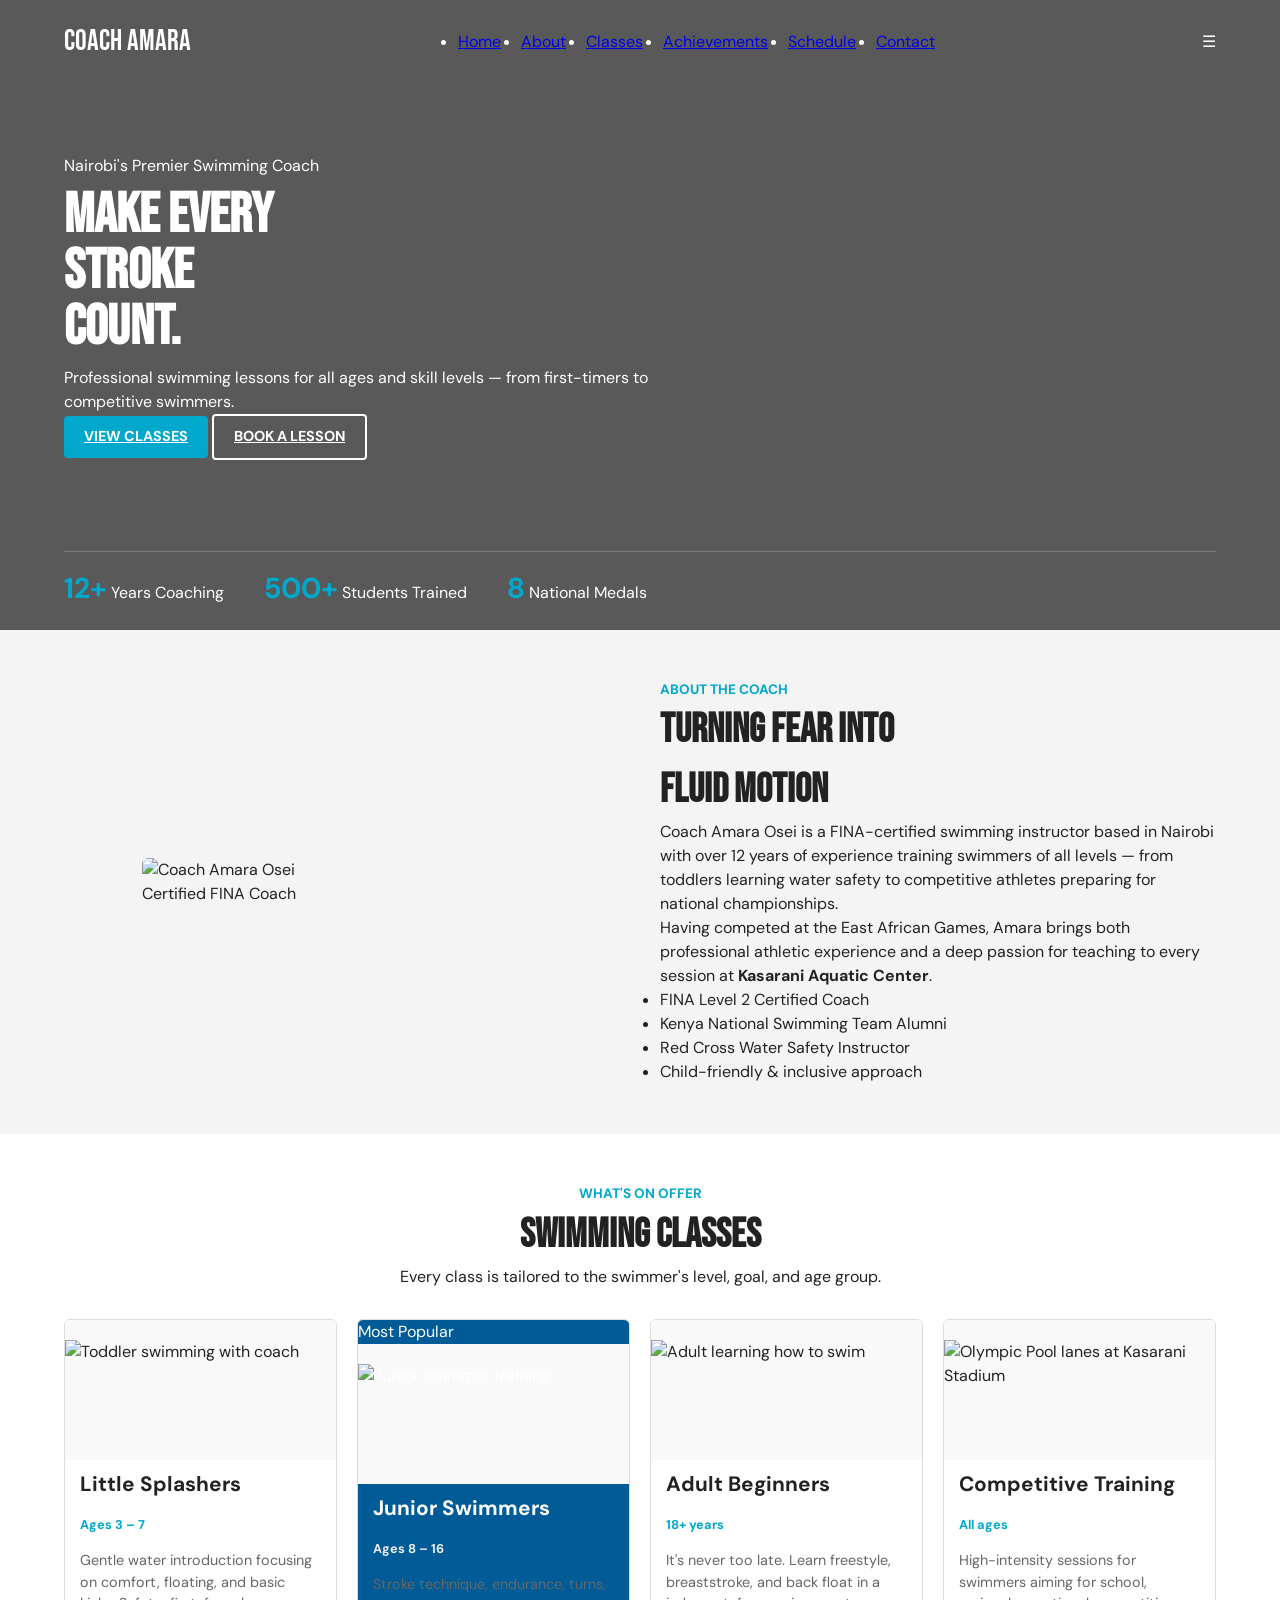
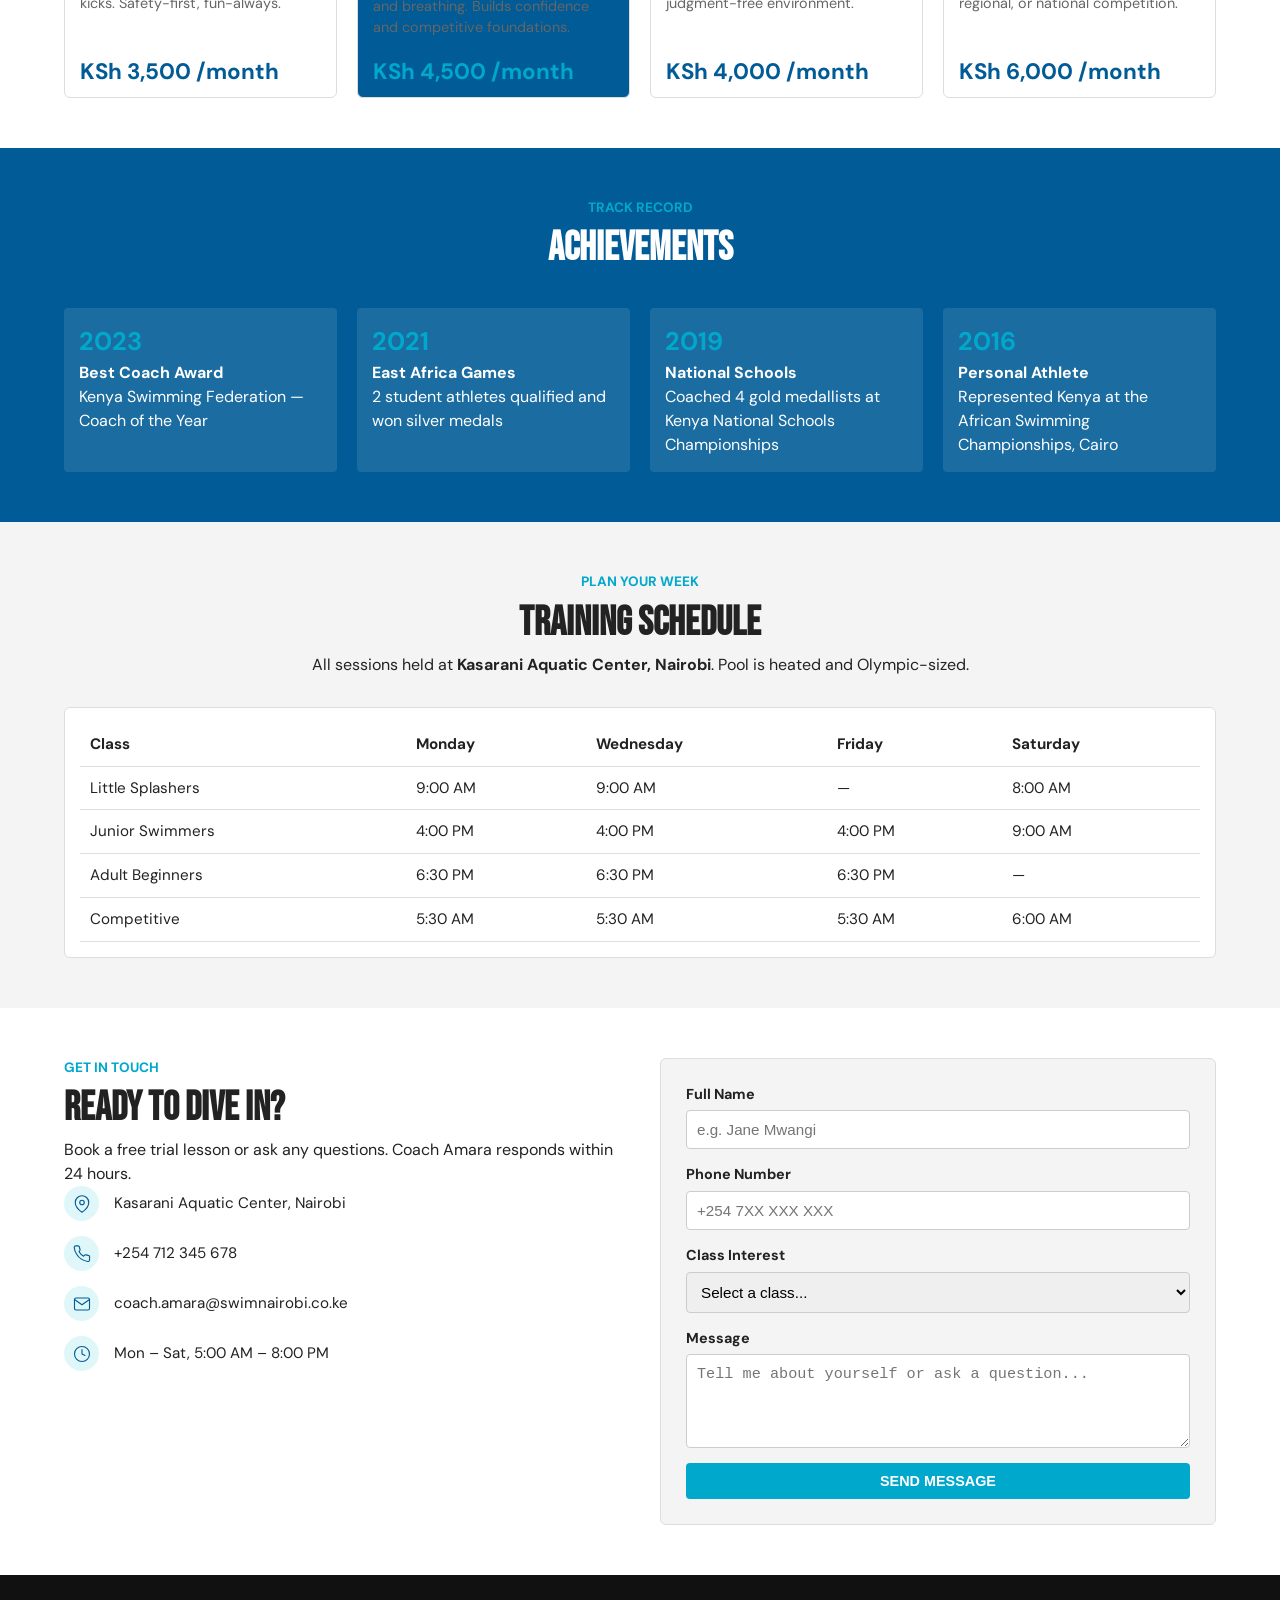
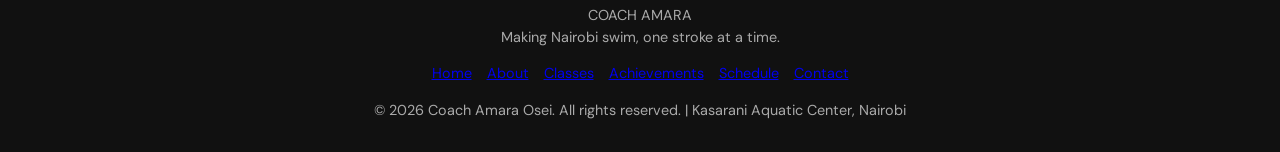
==== wad-midterm-murhula-caleb-main/submission/index.html @ 601bdc55 "Carry over Midterm baseline" ====
<!DOCTYPE html>
<html lang="en">
<head>
  <meta charset="UTF-8" />
  <meta name="viewport" content="width=device-width, initial-scale=1.0" />
  <title>Coach Amara Osei | Swimming Coach Nairobi</title>
  <link href="https://fonts.googleapis.com/css2?family=Bebas+Neue&family=DM+Sans:ital,opsz,wght@0,9..40,300;0,9..40,400;0,9..40,500;1,9..40,300&display=swap" rel="stylesheet" />
  <link rel="stylesheet" href="css/styles.css" />
</head>
<body>

  <!-- HEADER / HERO -->
  <header id="home" style="background: linear-gradient(rgba(0, 0, 0, 0.65), rgba(0, 0, 0, 0.65)), url('https://i.ibb.co/vxggH8Gn/ee36a2f4-c0b1-44d3-bd08-d87c882bb34c.jpg') no-repeat center center/cover;">
    <nav>
      <div class="logo">COACH AMARA</div>
      <ul class="nav-links">
        <li><a href="#home">Home</a></li>
        <li><a href="#about">About</a></li>
        <li><a href="#classes">Classes</a></li>
        <li><a href="#achievements">Achievements</a></li>
        <li><a href="#schedule">Schedule</a></li>
        <li><a href="#contact">Contact</a></li>
      </ul>
      <div class="hamburger">&#9776;</div>
    </nav>

    <div class="hero-content">
      <div class="hero-tag">Nairobi's Premier Swimming Coach</div>
      <h1>MAKE EVERY<br><span class="accent">STROKE</span><br>COUNT.</h1>
      <p class="hero-sub">Professional swimming lessons for all ages and skill levels — from first-timers to competitive swimmers.</p>
      <div class="hero-cta">
        <a href="#classes" class="btn-primary">View Classes</a>
        <a href="#contact" class="btn-secondary">Book a Lesson</a>
      </div>
    </div>

    <div class="hero-pool-lines">
      <div class="lane"></div>
      <div class="lane"></div>
      <div class="lane"></div>
      <div class="lane"></div>
      <div class="lane"></div>
    </div>

    <div class="hero-stats">
      <div class="stat">
        <span class="stat-number">12+</span>
        <span class="stat-label">Years Coaching</span>
      </div>
      <div class="stat">
        <span class="stat-number">500+</span>
        <span class="stat-label">Students Trained</span>
      </div>
      <div class="stat">
        <span class="stat-number">8</span>
        <span class="stat-label">National Medals</span>
      </div>
    </div>
  </header>

  <main>

    <!-- ABOUT -->
    <section id="about">
      <div class="about-grid">
        <div class="about-image-wrap">
          <img src="https://i.ibb.co/jvLXqscK/IMG-0733.jpg" alt="Coach Amara Osei" class="about-img" />
          <div class="about-badge">
            Certified FINA Coach
          </div>
        </div>
        <div class="about-text">
          <p class="section-label">About the Coach</p>
          <h2>Turning Fear Into<br>Fluid Motion</h2>
          <p>Coach Amara Osei is a FINA-certified swimming instructor based in Nairobi with over 12 years of experience training swimmers of all levels — from toddlers learning water safety to competitive athletes preparing for national championships.</p>
          <p>Having competed at the East African Games, Amara brings both professional athletic experience and a deep passion for teaching to every session at <strong>Kasarani Aquatic Center</strong>.</p>
          <ul class="about-list">
            <li>FINA Level 2 Certified Coach</li>
            <li>Kenya National Swimming Team Alumni</li>
            <li>Red Cross Water Safety Instructor</li>
            <li>Child-friendly &amp; inclusive approach</li>
          </ul>
        </div>
      </div>
    </section>

    <!-- CLASSES -->
    <section id="classes">
      <div class="section-header">
        <p class="section-label">What's On Offer</p>
        <h2>Swimming Classes</h2>
        <p class="section-desc">Every class is tailored to the swimmer's level, goal, and age group.</p>
      </div>

      <div class="classes-grid">
        
        <!-- Little Splashers -->
        <div class="class-card">
          <div class="class-image-container">
            <img src="https://images.unsplash.com/photo-1576013551627-0cc20b96c2a7?auto=format&fit=crop&w=600&q=80" alt="Toddler swimming with coach" class="class-img" />
          </div>
          <h3>Little Splashers</h3>
          <p class="class-age">Ages 3 – 7</p>
          <p>Gentle water introduction focusing on comfort, floating, and basic kicks. Safety-first, fun-always.</p>
          <p class="class-price">KSh 3,500 <span>/month</span></p>
        </div>

        <!-- Junior Swimmers -->
        <div class="class-card featured">
          <div class="class-badge-top">Most Popular</div>
          <div class="class-image-container">
            <img src="https://i.ibb.co/jvLXqscK/IMG-0733.jpg" alt="Junior swimmer training" class="class-img" />
          </div>
          <h3>Junior Swimmers</h3>
          <p class="class-age">Ages 8 – 16</p>
          <p>Stroke technique, endurance, turns, and breathing. Builds confidence and competitive foundations.</p>
          <p class="class-price">KSh 4,500 <span>/month</span></p>
        </div>

        <!-- Adult Beginners -->
        <div class="class-card">
          <div class="class-image-container">
            <img src="https://i.ibb.co/tMz29gQG/f5052890-edc0-4868-a381-0720d85538d7.jpg" alt="Adult learning how to swim" class="class-img" />
          </div>
          <h3>Adult Beginners</h3>
          <p class="class-age">18+ years</p>
          <p>It's never too late. Learn freestyle, breaststroke, and back float in a judgment-free environment.</p>
          <p class="class-price">KSh 4,000 <span>/month</span></p>
        </div>

        <!-- Competitive Training -->
        <div class="class-card">
          <div class="class-image-container">
            <img src="https://i.ibb.co/vxggH8Gn/ee36a2f4-c0b1-44d3-bd08-d87c882bb34c.jpg" alt="Olympic Pool lanes at Kasarani Stadium" class="class-img" />
          </div>
          <h3>Competitive Training</h3>
          <p class="class-age">All ages</p>
          <p>High-intensity sessions for swimmers aiming for school, regional, or national competition.</p>
          <p class="class-price">KSh 6,000 <span>/month</span></p>
        </div>
      </div>
    </section>

    <!-- ACHIEVEMENTS -->
    <section id="achievements">
      <div class="achievements-inner">
        <div class="section-header light">
          <p class="section-label">Track Record</p>
          <h2>Achievements</h2>
        </div>

        <div class="achievements-grid">
          <div class="achievement-card">
            <div class="ach-year">2023</div>
            <h4>Best Coach Award</h4>
            <p>Kenya Swimming Federation — Coach of the Year</p>
          </div>
          <div class="achievement-card">
            <div class="ach-year">2021</div>
            <h4>East Africa Games</h4>
            <p>2 student athletes qualified and won silver medals</p>
          </div>
          <div class="achievement-card">
            <div class="ach-year">2019</div>
            <h4>National Schools</h4>
            <p>Coached 4 gold medallists at Kenya National Schools Championships</p>
          </div>
          <div class="achievement-card">
            <div class="ach-year">2016</div>
            <h4>Personal Athlete</h4>
            <p>Represented Kenya at the African Swimming Championships, Cairo</p>
          </div>
        </div>
      </div>
    </section>

    <!-- SCHEDULE -->
    <section id="schedule">
      <div class="section-header">
        <p class="section-label">Plan Your Week</p>
        <h2>Training Schedule</h2>
        <p class="section-desc">All sessions held at <strong>Kasarani Aquatic Center, Nairobi</strong>. Pool is heated and Olympic-sized.</p>
      </div>

      <div class="schedule-table-wrap">
        <table class="schedule-table">
          <thead>
            <tr>
              <th>Class</th>
              <th>Monday</th>
              <th>Wednesday</th>
              <th>Friday</th>
              <th>Saturday</th>
            </tr>
          </thead>
          <tbody>
            <tr>
              <td class="class-name">Little Splashers</td>
              <td>9:00 AM</td>
              <td>9:00 AM</td>
              <td>—</td>
              <td>8:00 AM</td>
            </tr>
            <tr>
              <td class="class-name">Junior Swimmers</td>
              <td>4:00 PM</td>
              <td>4:00 PM</td>
              <td>4:00 PM</td>
              <td>9:00 AM</td>
            </tr>
            <tr>
              <td class="class-name">Adult Beginners</td>
              <td>6:30 PM</td>
              <td>6:30 PM</td>
              <td>6:30 PM</td>
              <td>—</td>
            </tr>
            <tr>
              <td class="class-name">Competitive</td>
              <td>5:30 AM</td>
              <td>5:30 AM</td>
              <td>5:30 AM</td>
              <td>6:00 AM</td>
            </tr>
          </tbody>
        </table>
      </div>
    </section>

    <!-- CONTACT -->
    <section id="contact">
      <div class="contact-grid">
        <div class="contact-text">
          <p class="section-label">Get In Touch</p>
          <h2>Ready to Dive In?</h2>
          <p>Book a free trial lesson or ask any questions. Coach Amara responds within 24 hours.</p>
          <div class="contact-details">
            <div class="contact-item">
              <span class="contact-icon">
                <svg viewBox="0 0 24 24" fill="none" stroke="currentColor" stroke-width="1.5" stroke-linecap="round" stroke-linejoin="round"><path d="M21 10c0 7-9 13-9 13s-9-6-9-13a9 9 0 0 1 18 0z"/><circle cx="12" cy="10" r="3"/></svg>
              </span>
              <span>Kasarani Aquatic Center, Nairobi</span>
            </div>
            <div class="contact-item">
              <span class="contact-icon">
                <svg viewBox="0 0 24 24" fill="none" stroke="currentColor" stroke-width="1.5" stroke-linecap="round" stroke-linejoin="round"><path d="M22 16.92v3a2 2 0 0 1-2.18 2 19.79 19.79 0 0 1-8.63-3.07A19.5 19.5 0 0 1 4.69 12a19.79 19.79 0 0 1-3.07-8.67A2 2 0 0 1 3.6 1.18h3a2 2 0 0 1 2 1.72 12.84 12.84 0 0 0 .7 2.81 2 2 0 0 1-.45 2.11L8.09 8.91a16 16 0 0 0 6 6l1.27-1.27a2 2 0 0 1 2.11-.45 12.84 12.84 0 0 0 2.81.7A2 2 0 0 1 22 16.92z"/></svg>
              </span>
              <span>+254 712 345 678</span>
            </div>
            <div class="contact-item">
              <span class="contact-icon">
                <svg viewBox="0 0 24 24" fill="none" stroke="currentColor" stroke-width="1.5" stroke-linecap="round" stroke-linejoin="round"><path d="M4 4h16c1.1 0 2 .9 2 2v12c0 1.1-.9 2-2 2H4c-1.1 0-2-.9-2-2V6c0-1.1.9-2 2-2z"/><polyline points="22,6 12,13 2,6"/></svg>
              </span>
              <span>coach.amara@swimnairobi.co.ke</span>
            </div>
            <div class="contact-item">
              <span class="contact-icon">
                <svg viewBox="0 0 24 24" fill="none" stroke="currentColor" stroke-width="1.5" stroke-linecap="round" stroke-linejoin="round"><circle cx="12" cy="12" r="10"/><polyline points="12 6 12 12 16 14"/></svg>
              </span>
              <span>Mon – Sat, 5:00 AM – 8:00 PM</span>
            </div>
          </div>
        </div>

        <div class="contact-form-wrap">
          <div class="contact-form">
            <div class="form-group">
              <label for="name">Full Name</label>
              <input type="text" id="name" placeholder="e.g. Jane Mwangi" />
            </div>
            <div class="form-group">
              <label for="phone">Phone Number</label>
              <input type="tel" id="phone" placeholder="+254 7XX XXX XXX" />
            </div>
            <div class="form-group">
              <label for="class-select">Class Interest</label>
              <select id="class-select">
                <option value="">Select a class...</option>
                <option>Little Splashers (Ages 3–7)</option>
                <option>Junior Swimmers (Ages 8–16)</option>
                <option>Adult Beginners (18+)</option>
                <option>Competitive Training</option>
              </select>
            </div>
            <div class="form-group">
              <label for="message">Message</label>
              <textarea id="message" rows="4" placeholder="Tell me about yourself or ask a question..."></textarea>
            </div>
            <button type="button" class="btn-primary full-width">Send Message</button>
          </div>
        </div>
      </div>
    </section>

  </main>

  <!-- FOOTER -->
  <footer>
    <div class="footer-inner">
      <div class="footer-logo">COACH AMARA</div>
      <p class="footer-tagline">Making Nairobi swim, one stroke at a time.</p>
      <nav class="footer-nav">
        <a href="#home">Home</a>
        <a href="#about">About</a>
        <a href="#classes">Classes</a>
        <a href="#achievements">Achievements</a>
        <a href="#schedule">Schedule</a>
        <a href="#contact">Contact</a>
      </nav>
      <p class="footer-copy">&copy; 2026 Coach Amara Osei. All rights reserved. | Kasarani Aquatic Center, Nairobi</p>
    </div>
  </footer>

</body>
</html>
---- wad-midterm-murhula-caleb-main/submission/css/styles.css ----
/* --- CONFIGURATION GLOBALE --- */
:root {
  --primary: #005b96;
  --accent: #00a8cc;
  --dark: #222222;
  --light: #f4f4f4;
  --border: #ddd;
}

* {
  box-sizing: border-box;
  margin: 0;
  padding: 0;
}

body {
  font-family: 'DM Sans', sans-serif;
  color: var(--dark);
  line-height: 1.5;
}

/* --- STRUCTURE DES SECTIONS --- */
section {
  padding: 50px 5%;
}

.section-header {
  text-align: center;
  margin-bottom: 30px;
}

.section-label {
  color: var(--accent);
  text-transform: uppercase;
  font-weight: bold;
  font-size: 0.85rem;
}

h2 {
  font-family: 'Bebas Neue', sans-serif;
  font-size: 2.5rem;
}

/* --- BOUTONS COMPACTS --- */
.btn-primary, .btn-secondary {
  display: inline-block;
  padding: 10px 20px;
  border-radius: 4px;
  text-transform: uppercase;
  font-weight: bold;
  font-size: 0.9rem;
}

.btn-primary { background-color: var(--accent); color: #fff; border: none; }
.btn-secondary { border: 2px solid #fff; color: #fff; }
.full-width { width: 100%; }

/* --- HEADER & HERO --- */
header {
  min-height: 70vh;
  display: flex;
  flex-direction: column;
  justify-content: space-between;
  padding: 20px 5%;
  color: #fff;
}

nav {
  display: flex;
  justify-content: space-between;
  align-items: center;
}

.logo { font-family: 'Bebas Neue', sans-serif; font-size: 1.8rem; }
.nav-links { display: flex; gap: 20px; }
.hero-content { margin: auto 0; max-width: 600px; }
header h1 { font-family: 'Bebas Neue', sans-serif; font-size: 3.5rem; line-height: 1; margin: 10px 0; }
.hero-stats { display: flex; gap: 40px; border-top: 1px solid rgba(255,255,255,0.2); padding-top: 15px; }
.stat-number { font-size: 1.8rem; font-weight: bold; color: var(--accent); }

/* --- ABOUT --- */
#about { background-color: var(--light); }
.about-grid { display: grid; grid-template-columns: 1fr 1fr; gap: 40px; align-items: center; }

/* Correction taille de l'image About */
.about-image-wrap { max-width: 400px; width: 100%; margin: 0 auto; }
.about-img { width: 100%; height: 300px; object-fit: cover; border-radius: 6px; }

/* --- CARTES DES COURS (Fini le gigantisme !) --- */
.classes-grid {
  display: grid;
  grid-template-columns: repeat(4, 1fr); /* Aligne les 4 cartes côte à côte */
  gap: 20px;
  max-width: 1200px;
  margin: 0 auto;
}

.class-card {
  border: 1px solid var(--border);
  border-radius: 6px;
  overflow: hidden;
  background: #fff;
  display: flex;
  flex-direction: column;
}

/* Force les illustrations/images des cartes à rester petites et uniformes */
.class-image-container {
  height: 140px; 
  width: 100%;
  background: #f9f9f9;
  display: flex;
  align-items: center;
  justify-content: center;
}

.class-img {
  width: 100%;
  height: 100%;
  object-fit: contain; /* Évite que l'icône soit déformée ou géante */
  max-height: 100px;
}

.class-card h3, .class-card p, .class-card .class-price {
  padding: 8px 15px;
}

.class-card h3 { font-size: 1.3rem; }
.class-age { font-size: 0.8rem; color: var(--accent); font-weight: bold; }
.class-card p:not(.class-age):not(.class-price) { font-size: 0.9rem; color: #666; flex-grow: 1; }
.class-price { font-size: 1.4rem; font-weight: bold; color: var(--primary); }

.class-card.featured { background-color: var(--primary); color: #fff; }
.class-card.featured .class-price { color: var(--accent); }
.class-card.featured p { color: #eee; }

/* --- ACHIEVEMENTS --- */
#achievements { background-color: var(--primary); color: #fff; }
.achievements-grid { display: grid; grid-template-columns: repeat(4, 1fr); gap: 20px; }
.achievement-card { background: rgba(255,255,255,0.1); padding: 15px; border-radius: 4px; }
.ach-year { font-size: 1.6rem; font-weight: bold; color: var(--accent); }

/* --- PLANNING --- */
#schedule { background-color: var(--light); }
.schedule-table-wrap { background: #fff; padding: 15px; border-radius: 6px; overflow-x: auto; border: 1px solid var(--border); }
.schedule-table { width: 100%; border-collapse: collapse; }
.schedule-table th, .schedule-table td { padding: 10px; border-bottom: 1px solid var(--border); text-align: left; font-size: 0.95rem; }

/* --- CONTACT (Correction des icônes géantes de l'image 6) --- */
.contact-grid { display: grid; grid-template-columns: 1fr 1fr; gap: 40px; }
.contact-details { display: flex; flex-direction: column; gap: 15px; }
.contact-item { display: flex; align-items: center; gap: 15px; }

/* Force les blocs d'icônes SVG à rester petits */
.contact-icon {
  width: 35px;
  height: 35px;
  background-color: #e0f7fa;
  color: var(--primary);
  border-radius: 50%;
  display: flex;
  align-items: center;
  justify-content: center;
  flex-shrink: 0;
}

/* Force les SVG à l'intérieur à faire 18px maximum */
.contact-icon svg {
  width: 18px !important;
  height: 18px !important;
  display: block;
}

.contact-item span:not(.contact-icon) {
  font-size: 0.95rem;
}

.contact-form-wrap { background: var(--light); padding: 25px; border-radius: 6px; border: 1px solid var(--border); }
.contact-form { display: flex; flex-direction: column; gap: 15px; }
.form-group { display: flex; flex-direction: column; gap: 5px; }
.form-group label { font-weight: bold; font-size: 0.9rem; }
.form-group input, .form-group select, .form-group textarea { padding: 10px; border: 1px solid #ccc; border-radius: 4px; font-size: 0.95rem; }

/* --- FOOTER --- */
footer { background: #111; color: #aaa; padding: 30px 5%; text-align: center; font-size: 0.9rem; }
.footer-nav { margin: 15px 0; display: flex; justify-content: center; gap: 15px; }

/* --- RESPONSIVE --- */
@media (max-width: 1024px) {
  .classes-grid, .achievements-grid { grid-template-columns: repeat(2, 1fr); }
}
@media (max-width: 768px) {
  .about-grid, .contact-grid { grid-template-columns: 1fr; }
  .nav-links { display: none; }
}
@media (max-width: 480px) {
  .classes-grid, .achievements-grid { grid-template-columns: 1fr; }
}
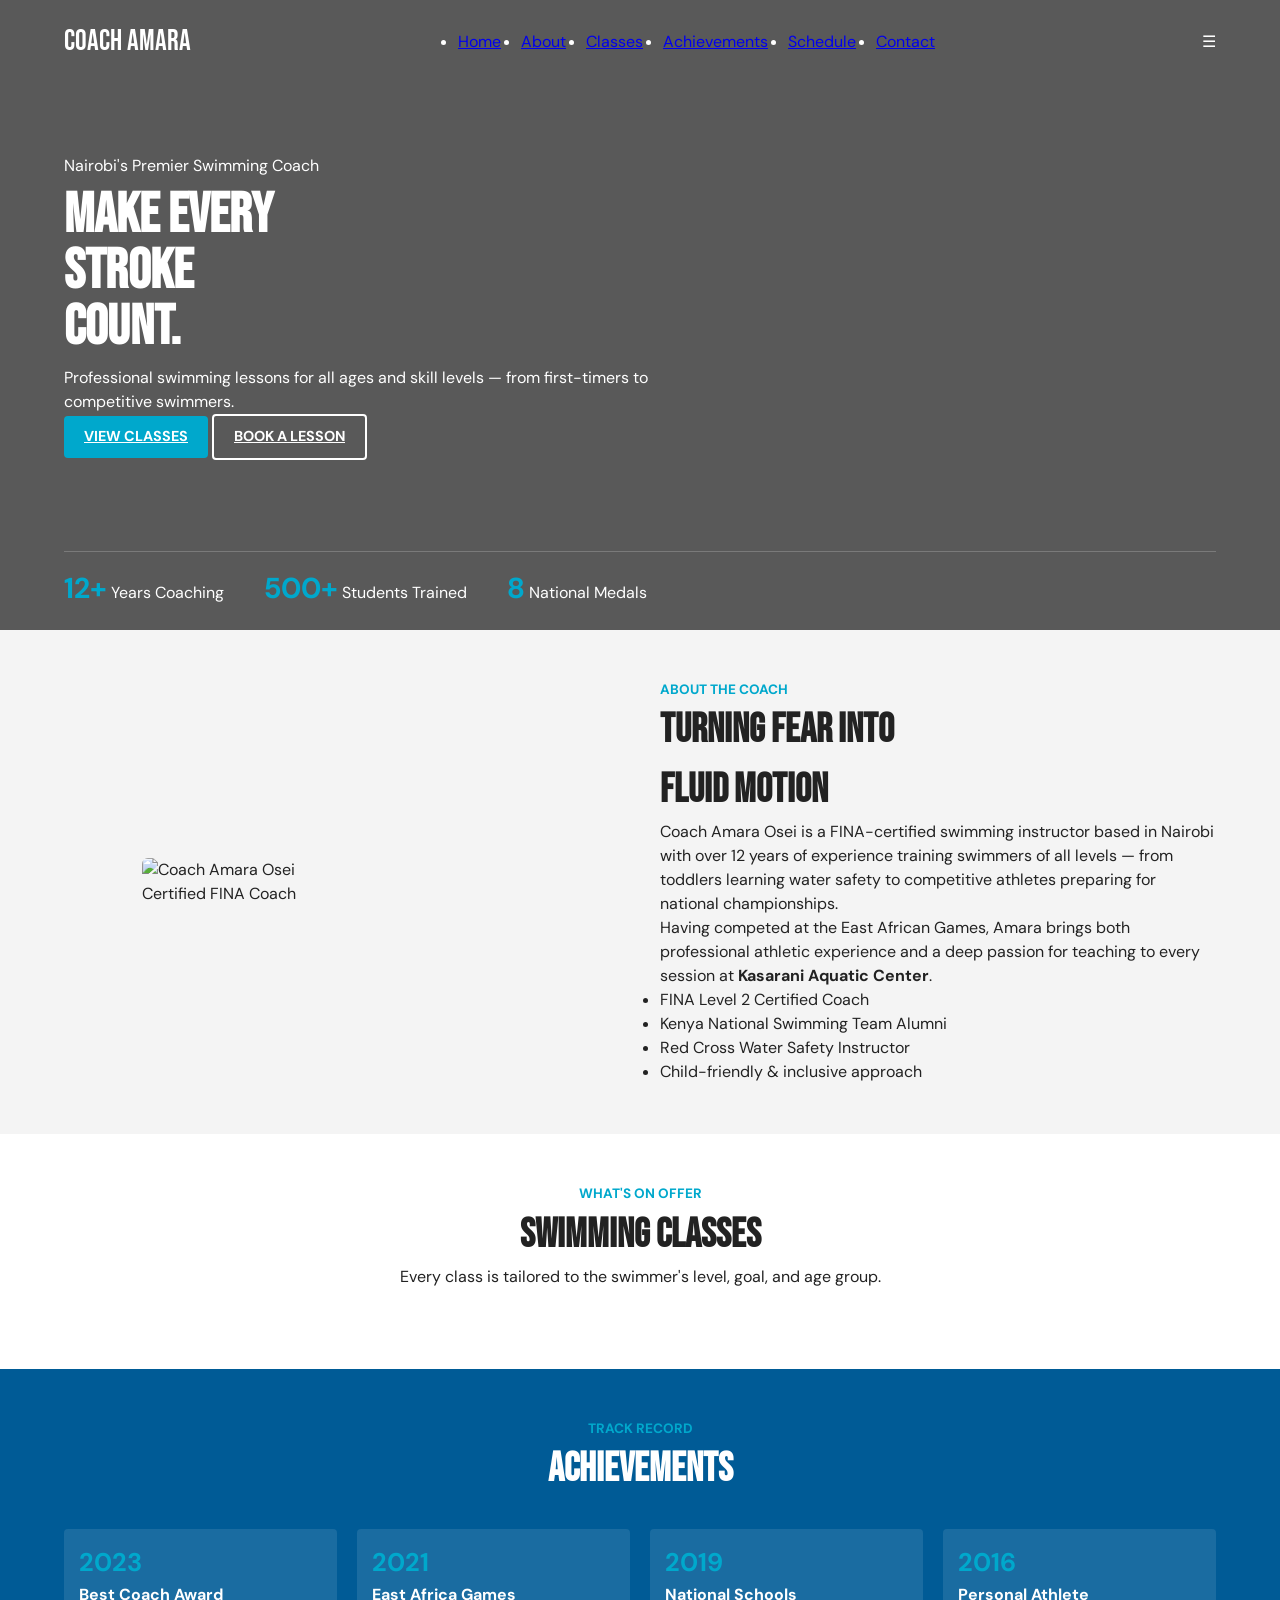
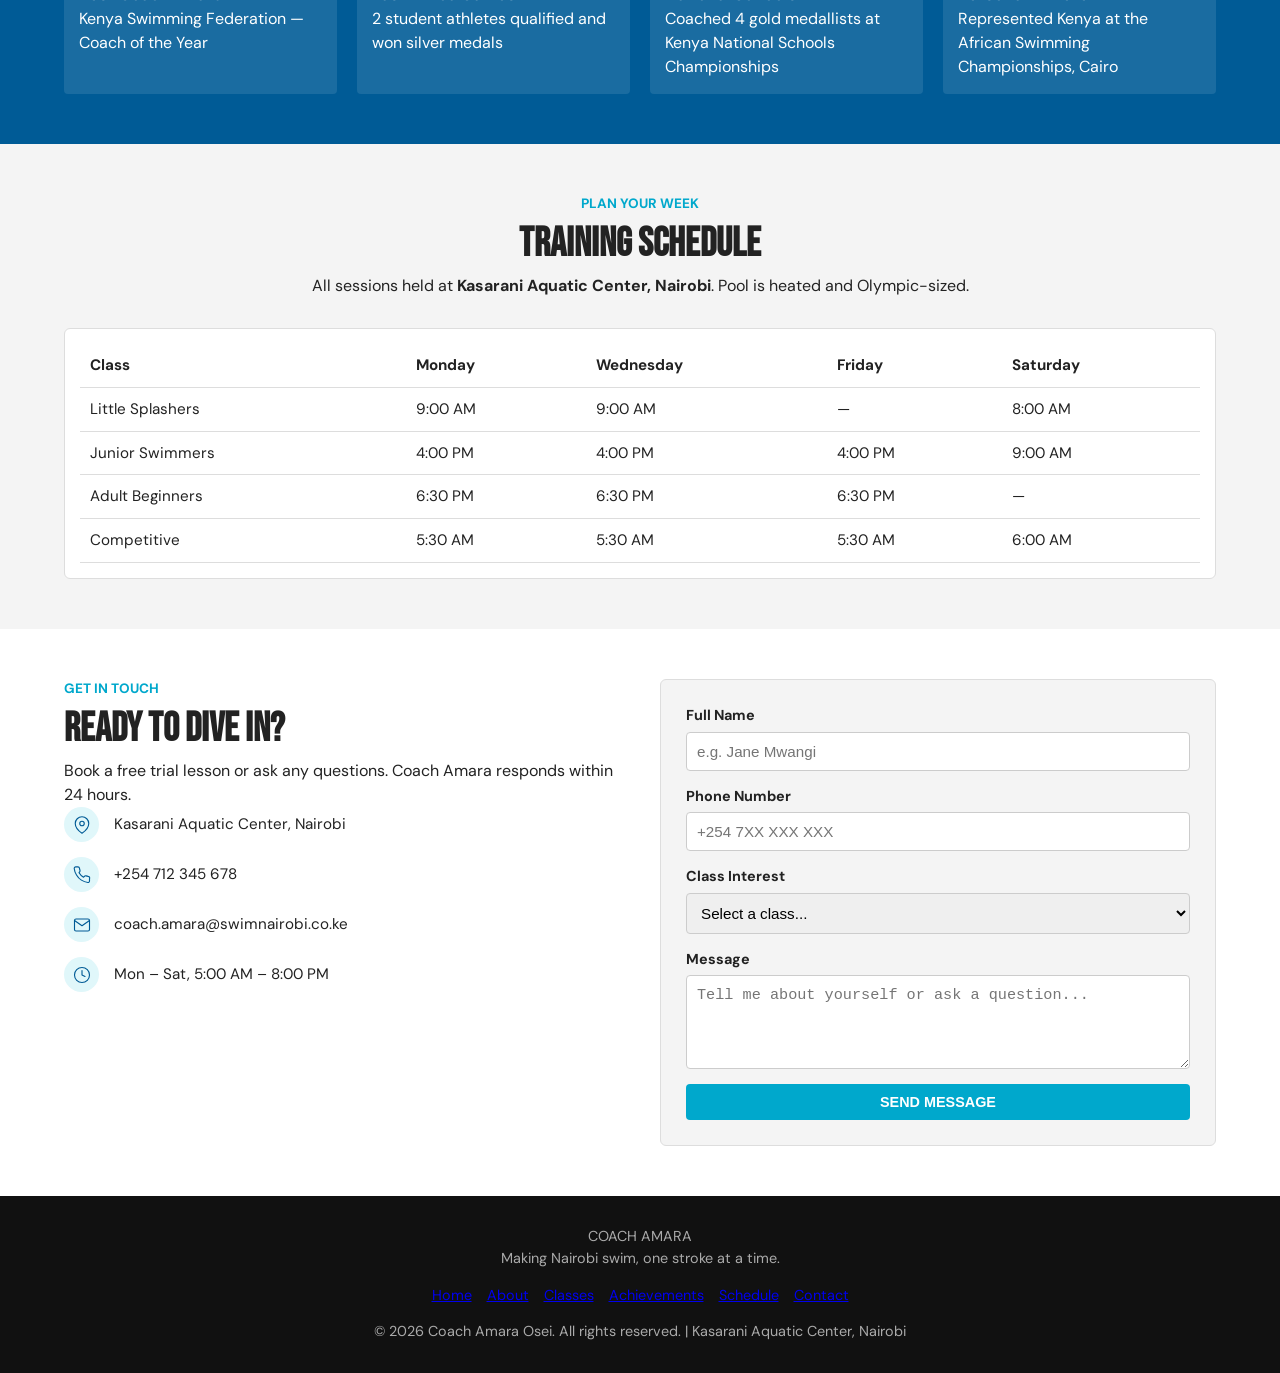
==== commit 554475b5: "Loop-rendered dynamic content" ====
--- a/wad-midterm-murhula-caleb-main/submission/index.html
+++ b/wad-midterm-murhula-caleb-main/submission/index.html
@@ -92,53 +92,7 @@
         <p class="section-desc">Every class is tailored to the swimmer's level, goal, and age group.</p>
       </div>
 
-      <div class="classes-grid">
-        
-        <!-- Little Splashers -->
-        <div class="class-card">
-          <div class="class-image-container">
-            <img src="https://images.unsplash.com/photo-1576013551627-0cc20b96c2a7?auto=format&fit=crop&w=600&q=80" alt="Toddler swimming with coach" class="class-img" />
-          </div>
-          <h3>Little Splashers</h3>
-          <p class="class-age">Ages 3 – 7</p>
-          <p>Gentle water introduction focusing on comfort, floating, and basic kicks. Safety-first, fun-always.</p>
-          <p class="class-price">KSh 3,500 <span>/month</span></p>
-        </div>
-
-        <!-- Junior Swimmers -->
-        <div class="class-card featured">
-          <div class="class-badge-top">Most Popular</div>
-          <div class="class-image-container">
-            <img src="https://i.ibb.co/jvLXqscK/IMG-0733.jpg" alt="Junior swimmer training" class="class-img" />
-          </div>
-          <h3>Junior Swimmers</h3>
-          <p class="class-age">Ages 8 – 16</p>
-          <p>Stroke technique, endurance, turns, and breathing. Builds confidence and competitive foundations.</p>
-          <p class="class-price">KSh 4,500 <span>/month</span></p>
-        </div>
-
-        <!-- Adult Beginners -->
-        <div class="class-card">
-          <div class="class-image-container">
-            <img src="https://i.ibb.co/tMz29gQG/f5052890-edc0-4868-a381-0720d85538d7.jpg" alt="Adult learning how to swim" class="class-img" />
-          </div>
-          <h3>Adult Beginners</h3>
-          <p class="class-age">18+ years</p>
-          <p>It's never too late. Learn freestyle, breaststroke, and back float in a judgment-free environment.</p>
-          <p class="class-price">KSh 4,000 <span>/month</span></p>
-        </div>
-
-        <!-- Competitive Training -->
-        <div class="class-card">
-          <div class="class-image-container">
-            <img src="https://i.ibb.co/vxggH8Gn/ee36a2f4-c0b1-44d3-bd08-d87c882bb34c.jpg" alt="Olympic Pool lanes at Kasarani Stadium" class="class-img" />
-          </div>
-          <h3>Competitive Training</h3>
-          <p class="class-age">All ages</p>
-          <p>High-intensity sessions for swimmers aiming for school, regional, or national competition.</p>
-          <p class="class-price">KSh 6,000 <span>/month</span></p>
-        </div>
-      </div>
+      <div class="classes-grid" id="classes-grid"></div>
     </section>
 
     <!-- ACHIEVEMENTS -->
@@ -311,5 +265,7 @@
     </div>
   </footer>
 
+  <script src="js/script.js"></script>
+
 </body>
 </html>
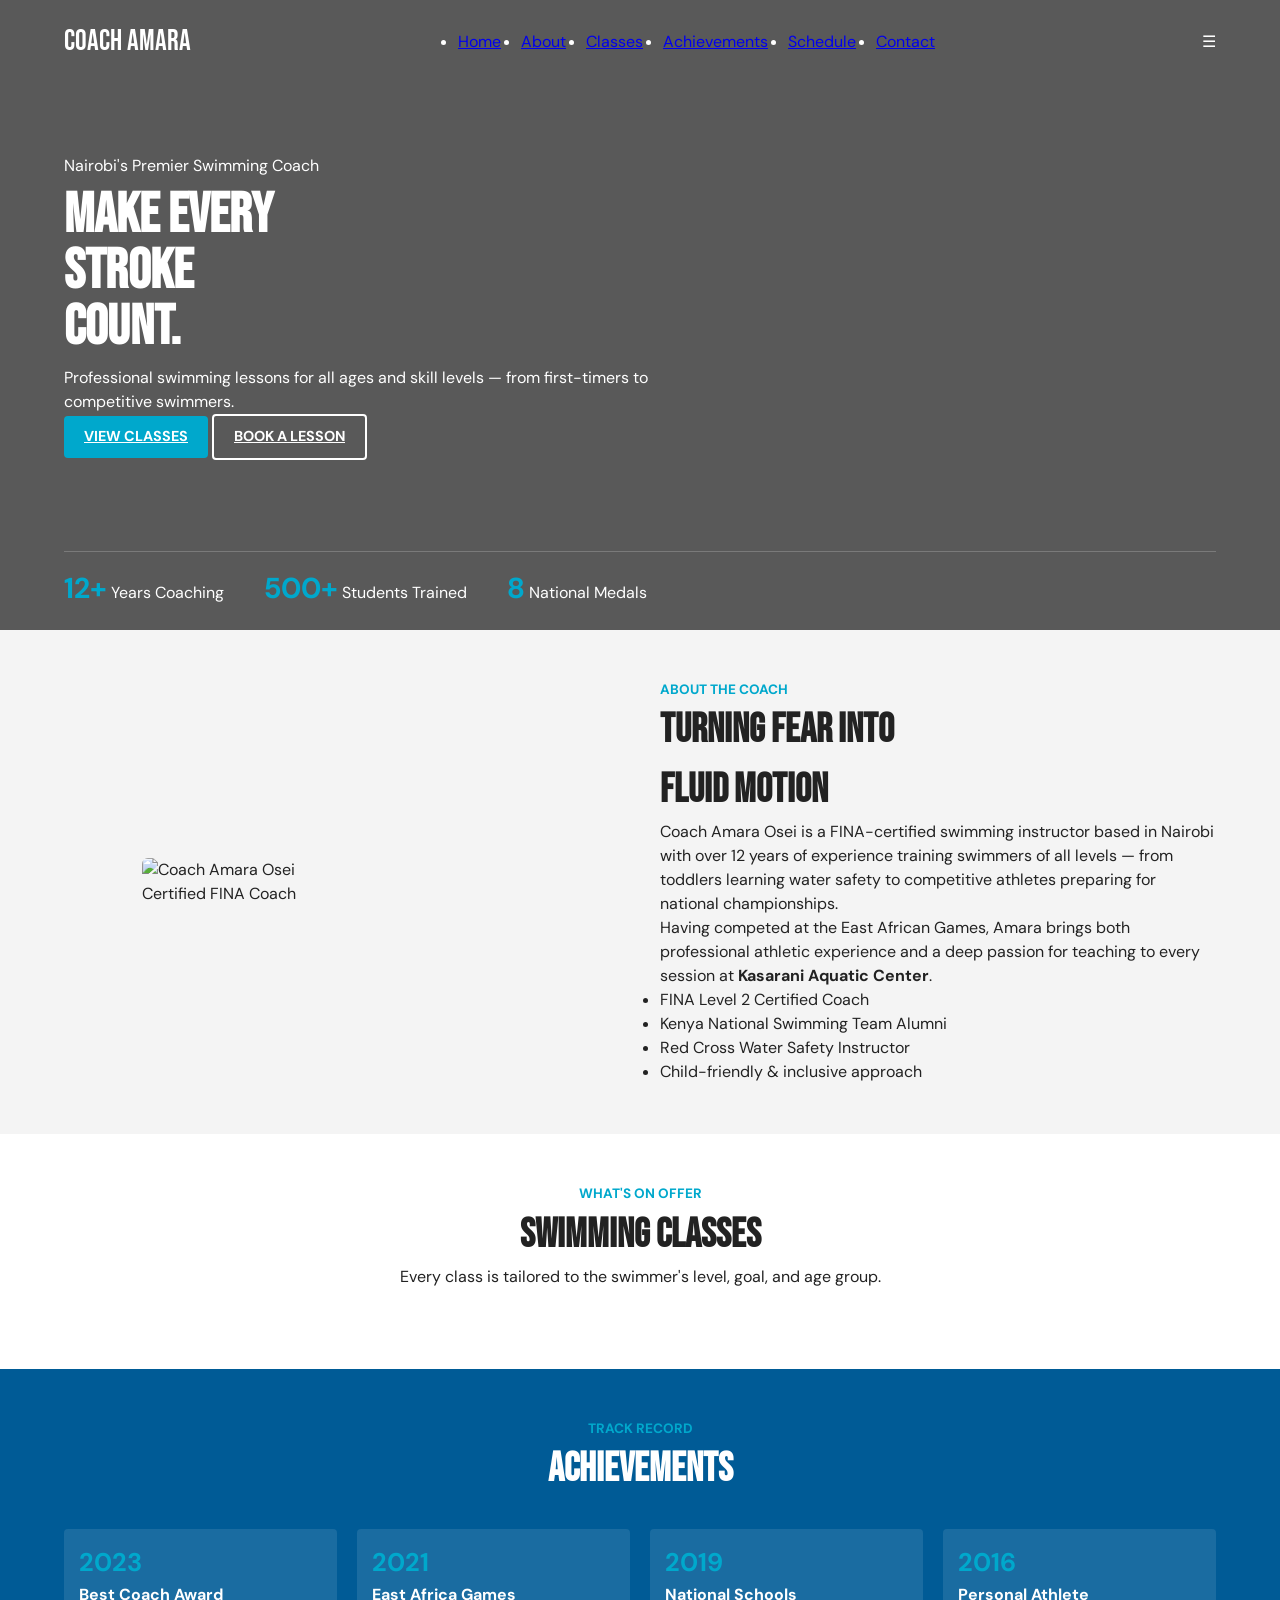
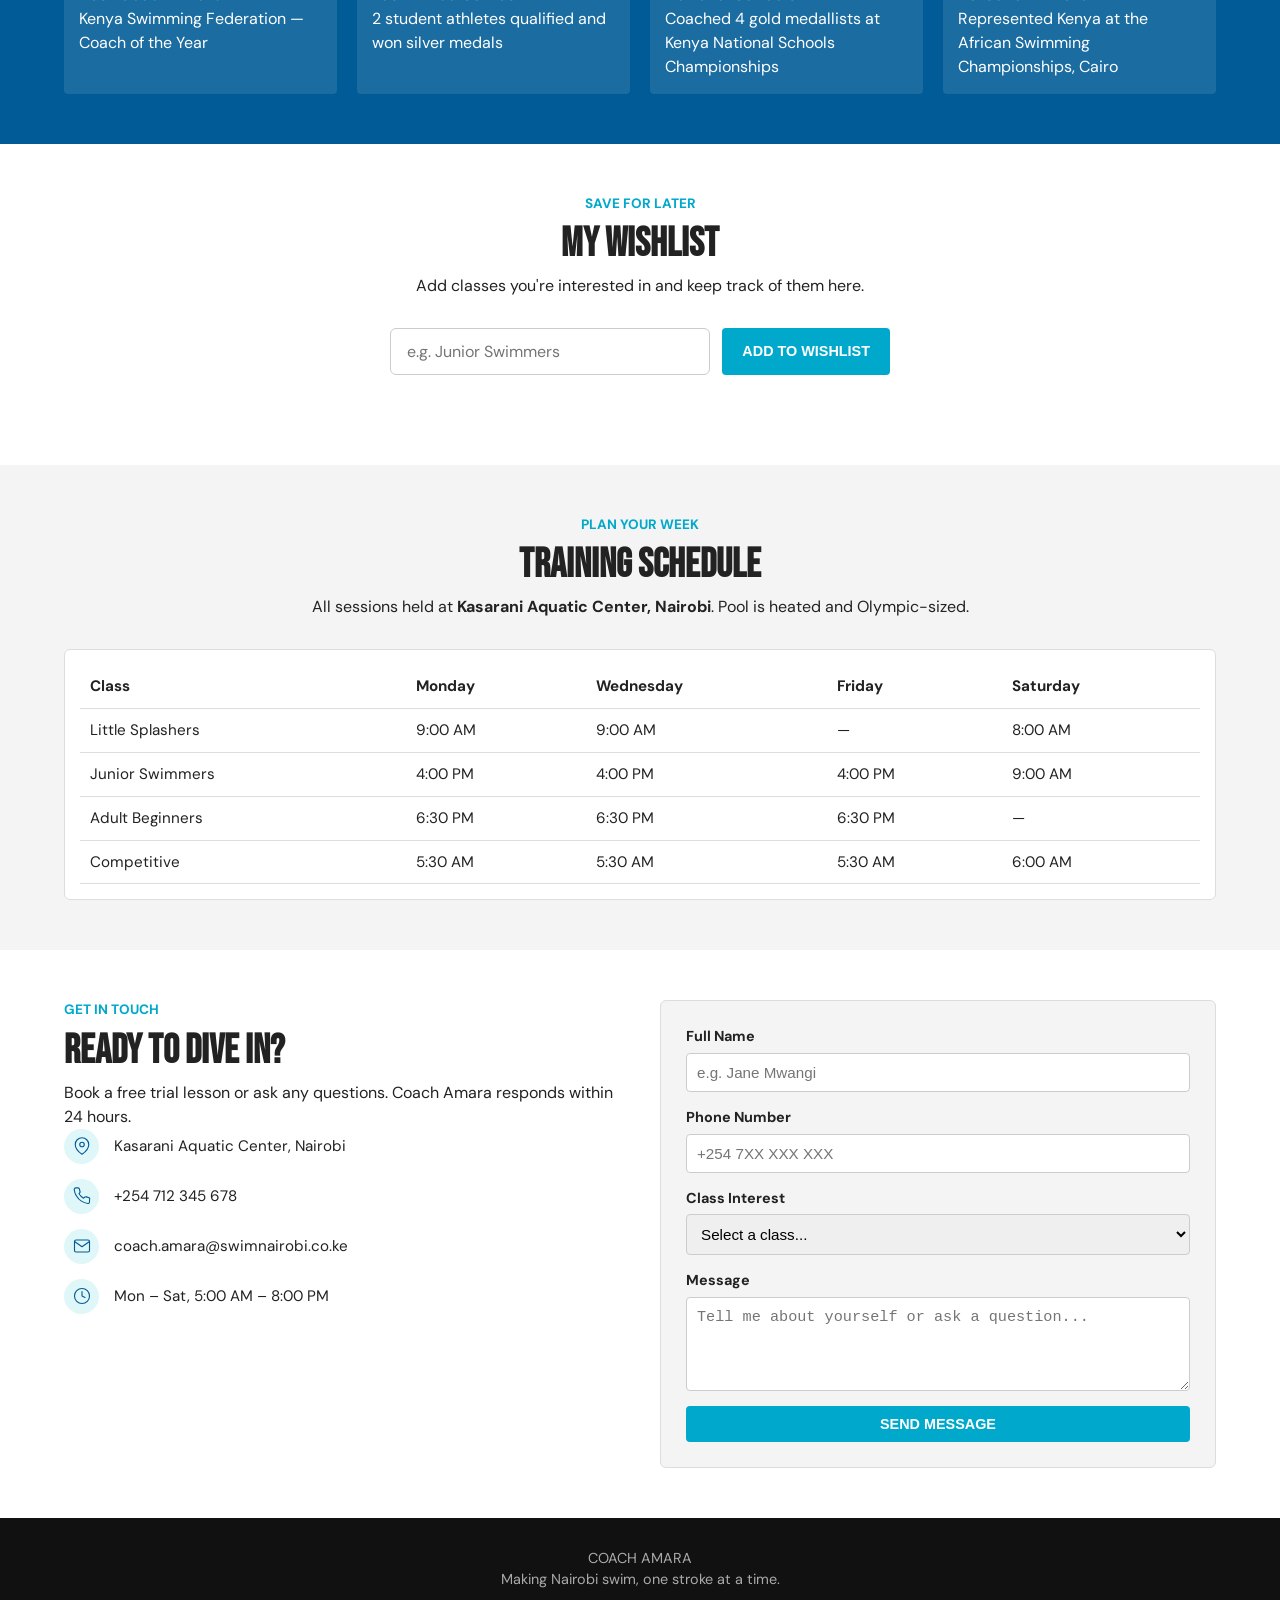
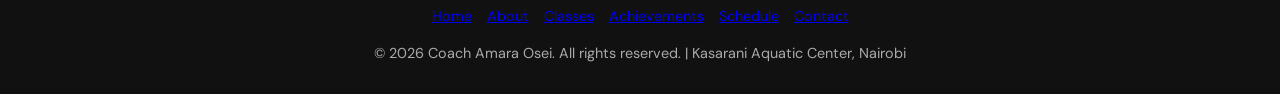
==== commit 01ee34ab: "Dynamically add & remove elements" ====
--- a/wad-midterm-murhula-caleb-main/submission/index.html
+++ b/wad-midterm-murhula-caleb-main/submission/index.html
@@ -127,6 +127,21 @@
         </div>
       </div>
     </section>
+    <!-- WISHLIST -->
+<section id="wishlist">
+  <div class="section-header">
+    <p class="section-label">Save For Later</p>
+    <h2>My Wishlist</h2>
+    <p class="section-desc">Add classes you're interested in and keep track of them here.</p>
+  </div>
+
+  <div class="wishlist-form">
+    <input type="text" id="wishlist-input" placeholder="e.g. Junior Swimmers" />
+    <button type="button" id="wishlist-add-btn" class="btn-primary">Add to Wishlist</button>
+  </div>
+
+  <ul class="wishlist-list" id="wishlist-list"></ul>
+</section>
 
     <!-- SCHEDULE -->
     <section id="schedule">
--- a/wad-midterm-murhula-caleb-main/submission/css/styles.css
+++ b/wad-midterm-murhula-caleb-main/submission/css/styles.css
@@ -195,4 +195,51 @@
 }
 @media (max-width: 480px) {
   .classes-grid, .achievements-grid { grid-template-columns: 1fr; }
+}
+.wishlist-form {
+  display: flex;
+  gap: 12px;
+  max-width: 500px;
+  margin: 0 auto 40px;
+}
+
+.wishlist-form input {
+  flex: 1;
+  padding: 12px 16px;
+  border: 1px solid #ccc;
+  border-radius: 6px;
+  font-family: inherit;
+  font-size: 1rem;
+}
+
+.wishlist-list {
+  list-style: none;
+  max-width: 500px;
+  margin: 0 auto;
+  padding: 0;
+}
+
+.wishlist-item {
+  display: flex;
+  justify-content: space-between;
+  align-items: center;
+  padding: 14px 18px;
+  border: 1px solid #eee;
+  border-radius: 6px;
+  margin-bottom: 10px;
+  background: #fafafa;
+}
+
+.wishlist-remove-btn {
+  background: #e63946;
+  color: #fff;
+  border: none;
+  padding: 6px 14px;
+  border-radius: 4px;
+  cursor: pointer;
+  font-size: 0.85rem;
+}
+
+.wishlist-remove-btn:hover {
+  background: #c1121f;
 }
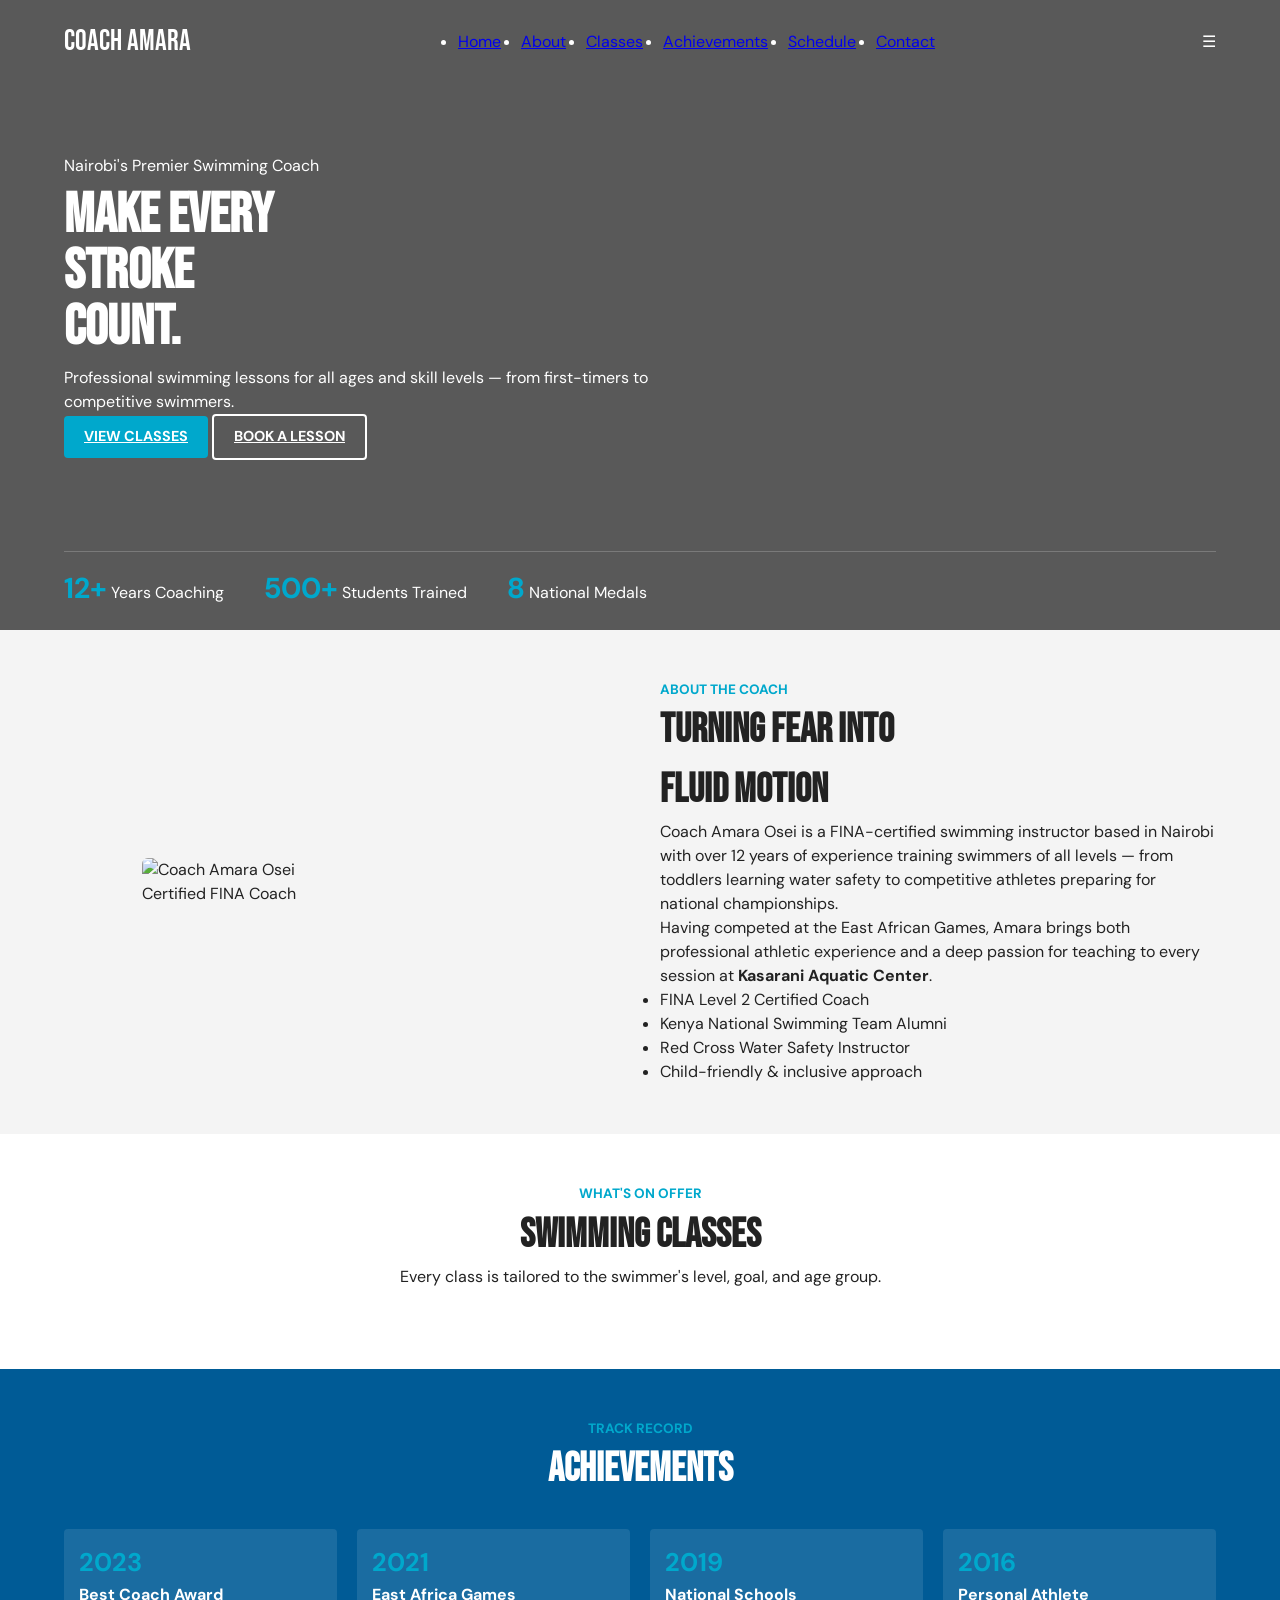
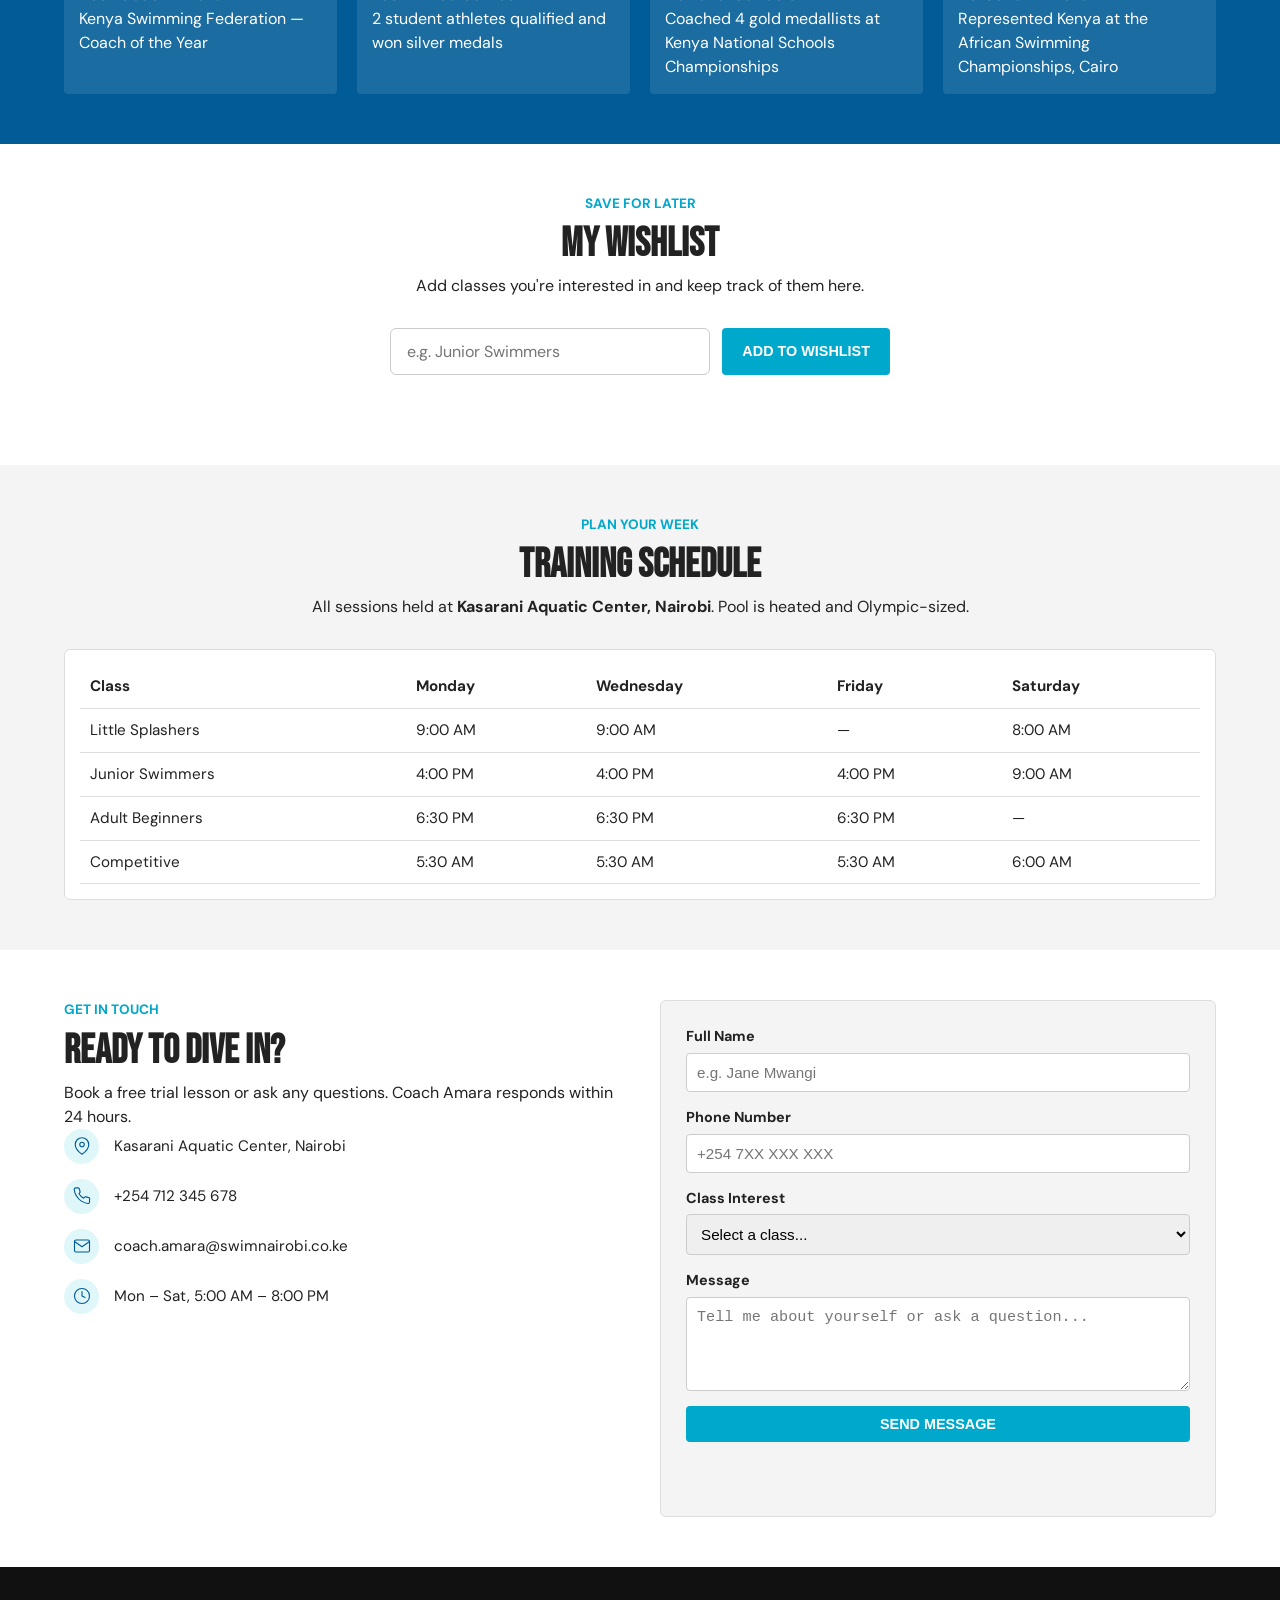
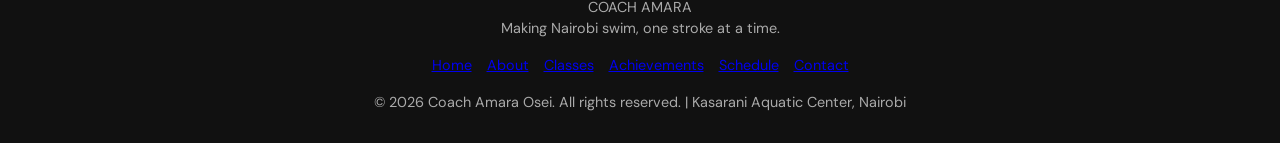
==== commit 757d413b: "Form handling with validation feedback" ====
--- a/wad-midterm-murhula-caleb-main/submission/index.html
+++ b/wad-midterm-murhula-caleb-main/submission/index.html
@@ -232,7 +232,7 @@
         </div>
 
         <div class="contact-form-wrap">
-          <div class="contact-form">
+          <form class="contact-form" id="contact-form">
             <div class="form-group">
               <label for="name">Full Name</label>
               <input type="text" id="name" placeholder="e.g. Jane Mwangi" />
@@ -255,8 +255,9 @@
               <label for="message">Message</label>
               <textarea id="message" rows="4" placeholder="Tell me about yourself or ask a question..."></textarea>
             </div>
-            <button type="button" class="btn-primary full-width">Send Message</button>
-          </div>
+            <button type="submit" class="btn-primary full-width">Send Message</button>
+            <p id="form-feedback" class="form-feedback"></p>
+          </form>
         </div>
       </div>
     </section>
--- a/wad-midterm-murhula-caleb-main/submission/css/styles.css
+++ b/wad-midterm-murhula-caleb-main/submission/css/styles.css
@@ -242,4 +242,18 @@
 
 .wishlist-remove-btn:hover {
   background: #c1121f;
+}
+.form-feedback {
+  margin-top: 14px;
+  font-size: 0.9rem;
+  font-weight: 500;
+  min-height: 20px;
+}
+
+.form-feedback.error {
+  color: #e63946;
+}
+
+.form-feedback.success {
+  color: #2a9d8f;
 }
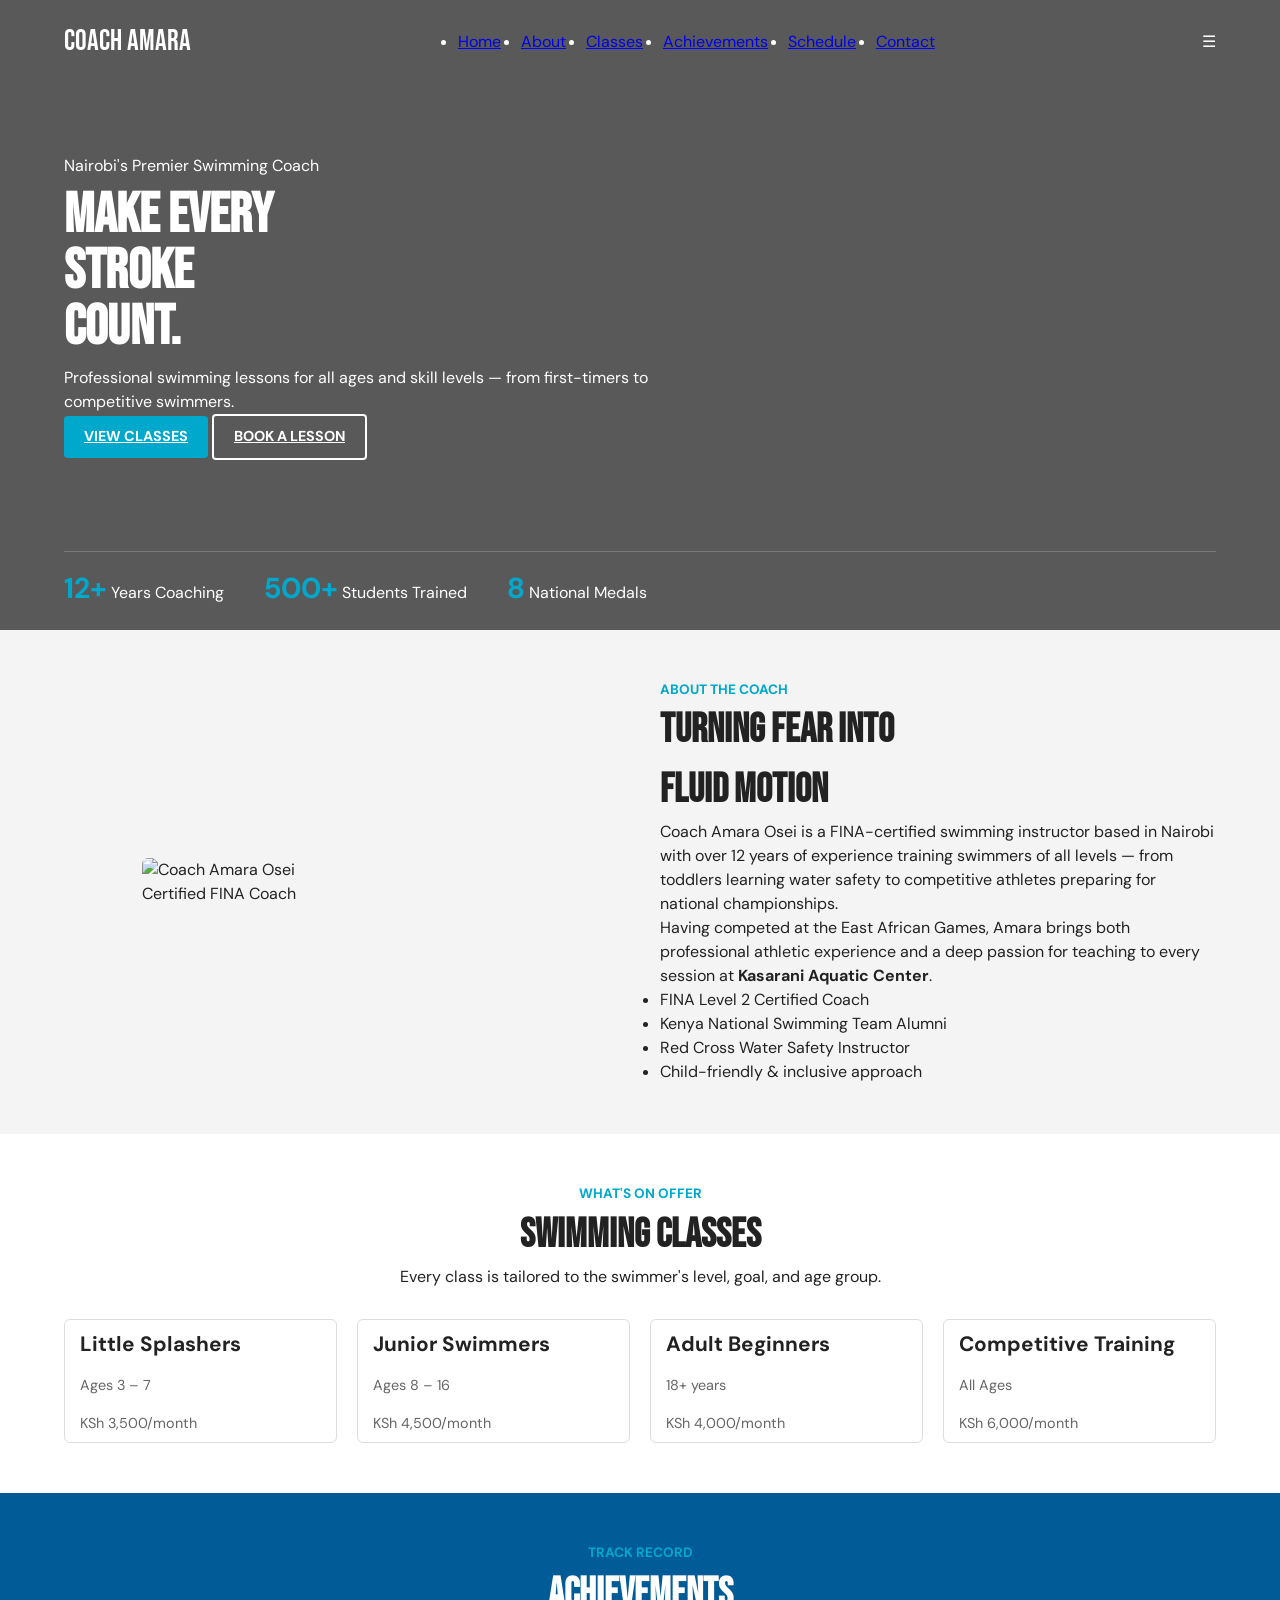
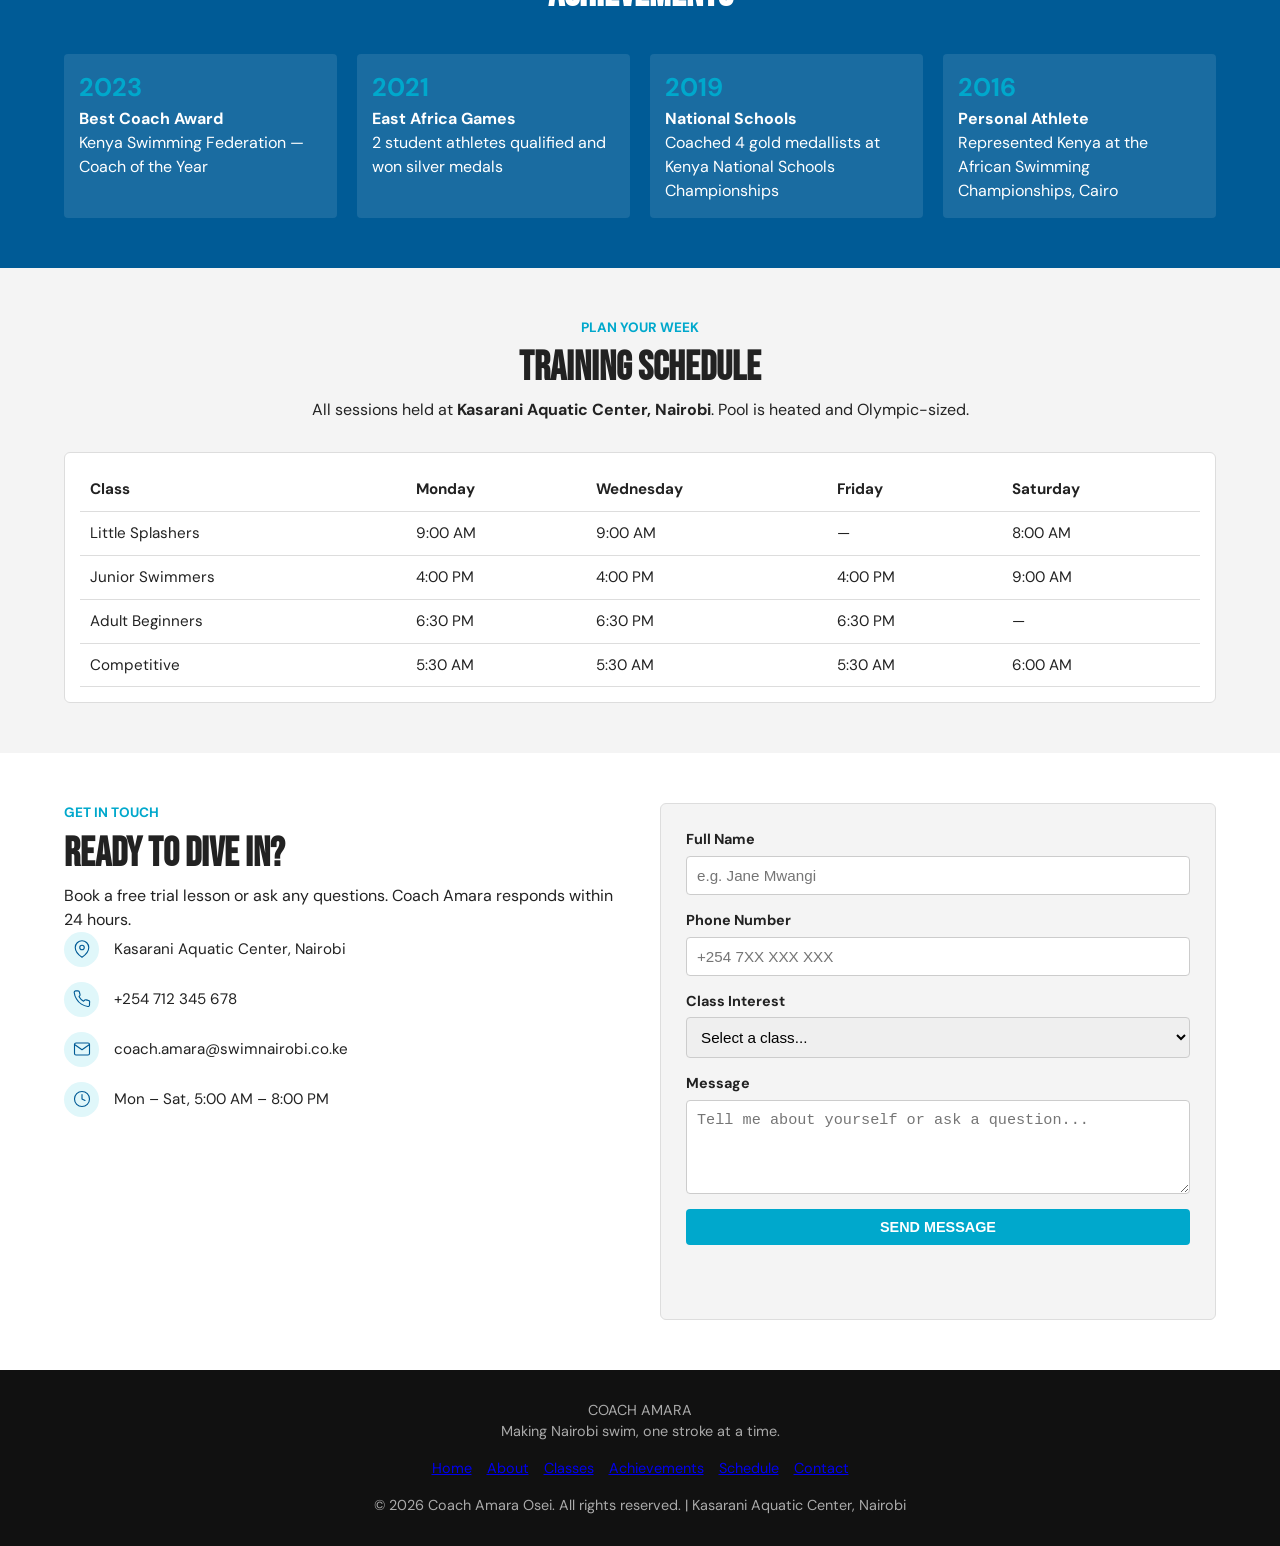
==== commit fdea1cf9: "Loop-rendered dynamic content" ====
--- a/wad-midterm-murhula-caleb-main/submission/index.html
+++ b/wad-midterm-murhula-caleb-main/submission/index.html
@@ -56,6 +56,10 @@
         <span class="stat-label">National Medals</span>
       </div>
     </div>
+    <div class="banner-caption" id="banner-caption">
+      Kasarani Aquatic Center — Nairobi's home for competitive and recreational swimming since 2014.
+    </div>
+
   </header>
 
   <main>
@@ -127,21 +131,7 @@
         </div>
       </div>
     </section>
-    <!-- WISHLIST -->
-<section id="wishlist">
-  <div class="section-header">
-    <p class="section-label">Save For Later</p>
-    <h2>My Wishlist</h2>
-    <p class="section-desc">Add classes you're interested in and keep track of them here.</p>
-  </div>
-
-  <div class="wishlist-form">
-    <input type="text" id="wishlist-input" placeholder="e.g. Junior Swimmers" />
-    <button type="button" id="wishlist-add-btn" class="btn-primary">Add to Wishlist</button>
-  </div>
-
-  <ul class="wishlist-list" id="wishlist-list"></ul>
-</section>
+    
 
     <!-- SCHEDULE -->
     <section id="schedule">
--- a/wad-midterm-murhula-caleb-main/submission/css/styles.css
+++ b/wad-midterm-murhula-caleb-main/submission/css/styles.css
@@ -256,4 +256,30 @@
 
 .form-feedback.success {
   color: #2a9d8f;
+}
+header {
+  cursor: pointer;
+  position: relative;
+}
+
+.banner-caption {
+  position: absolute;
+  bottom: 20px;
+  left: 50%;
+  transform: translateX(-50%);
+  background: rgba(0, 0, 0, 0.7);
+  color: #fff;
+  padding: 12px 24px;
+  border-radius: 6px;
+  font-size: 0.95rem;
+  max-width: 90%;
+  text-align: center;
+  opacity: 0;
+  visibility: hidden;
+  transition: opacity 0.3s ease;
+}
+
+.banner-caption.visible {
+  opacity: 1;
+  visibility: visible;
 }
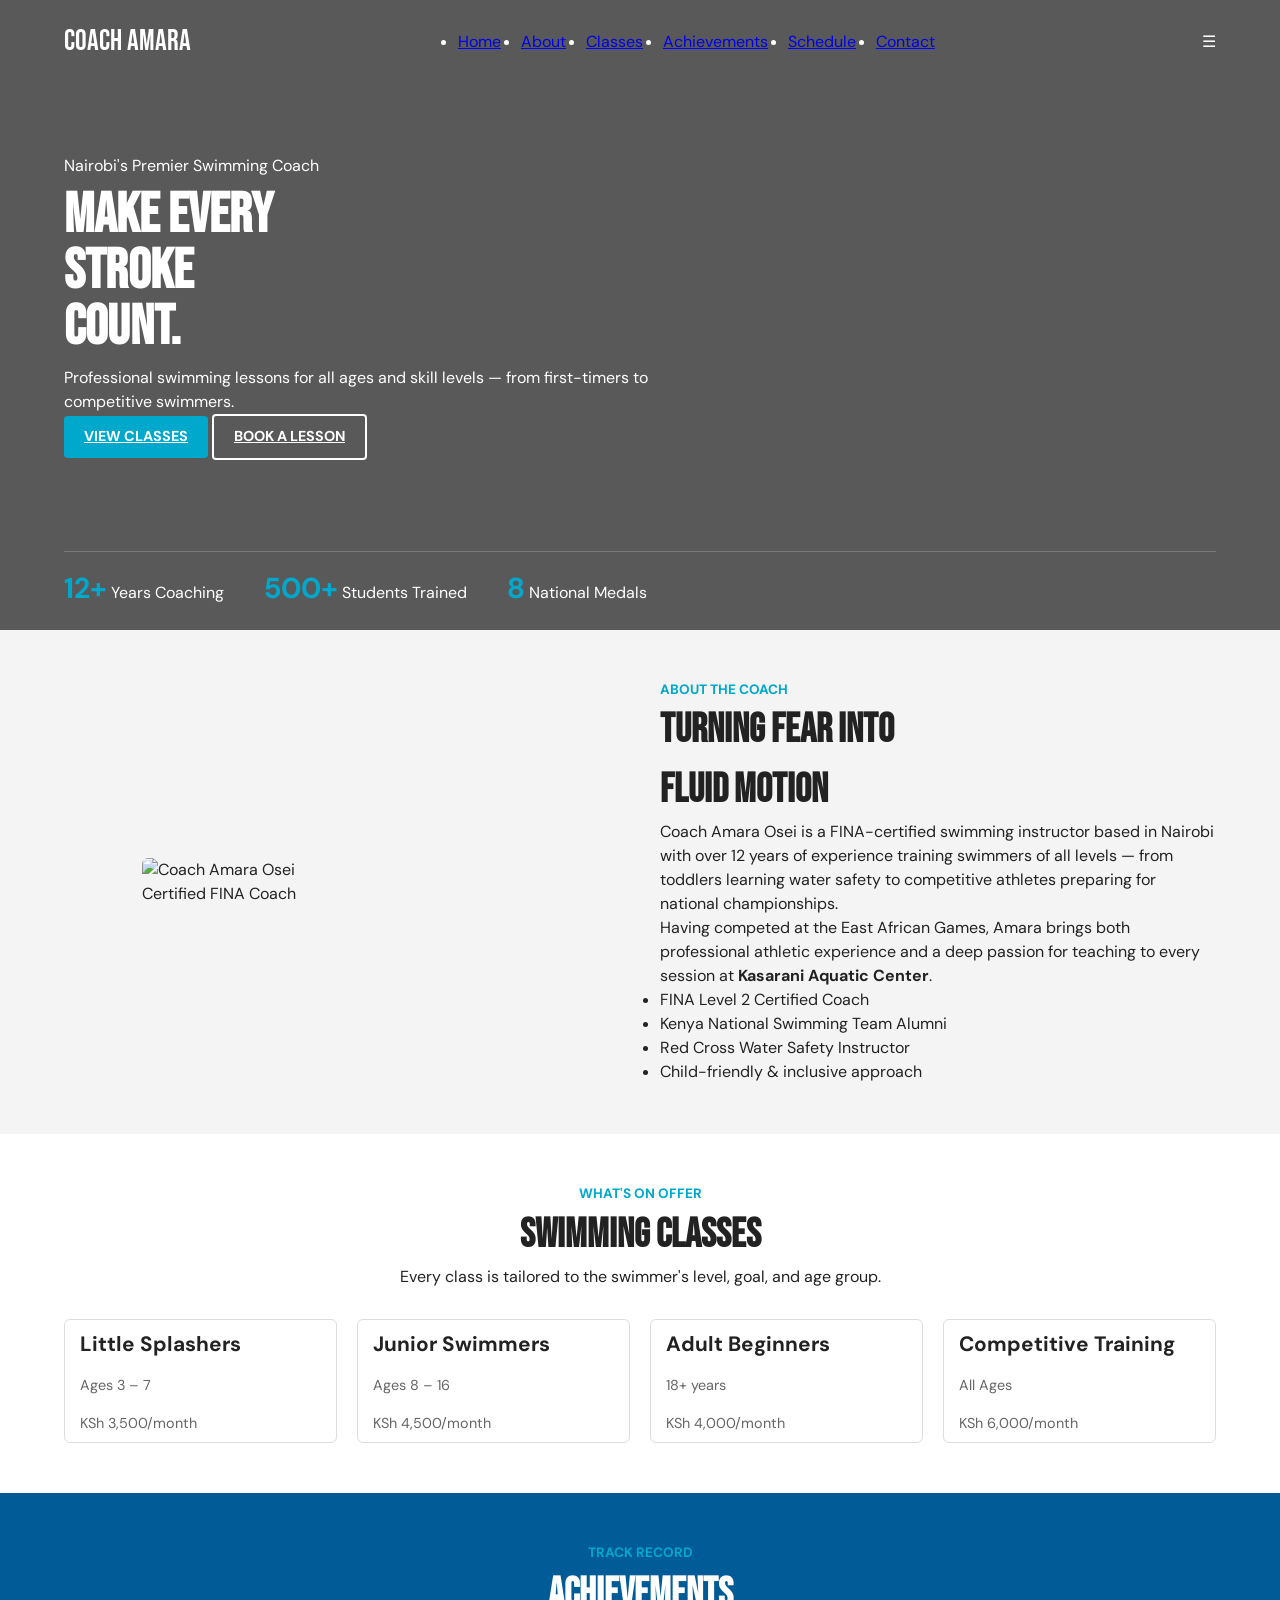
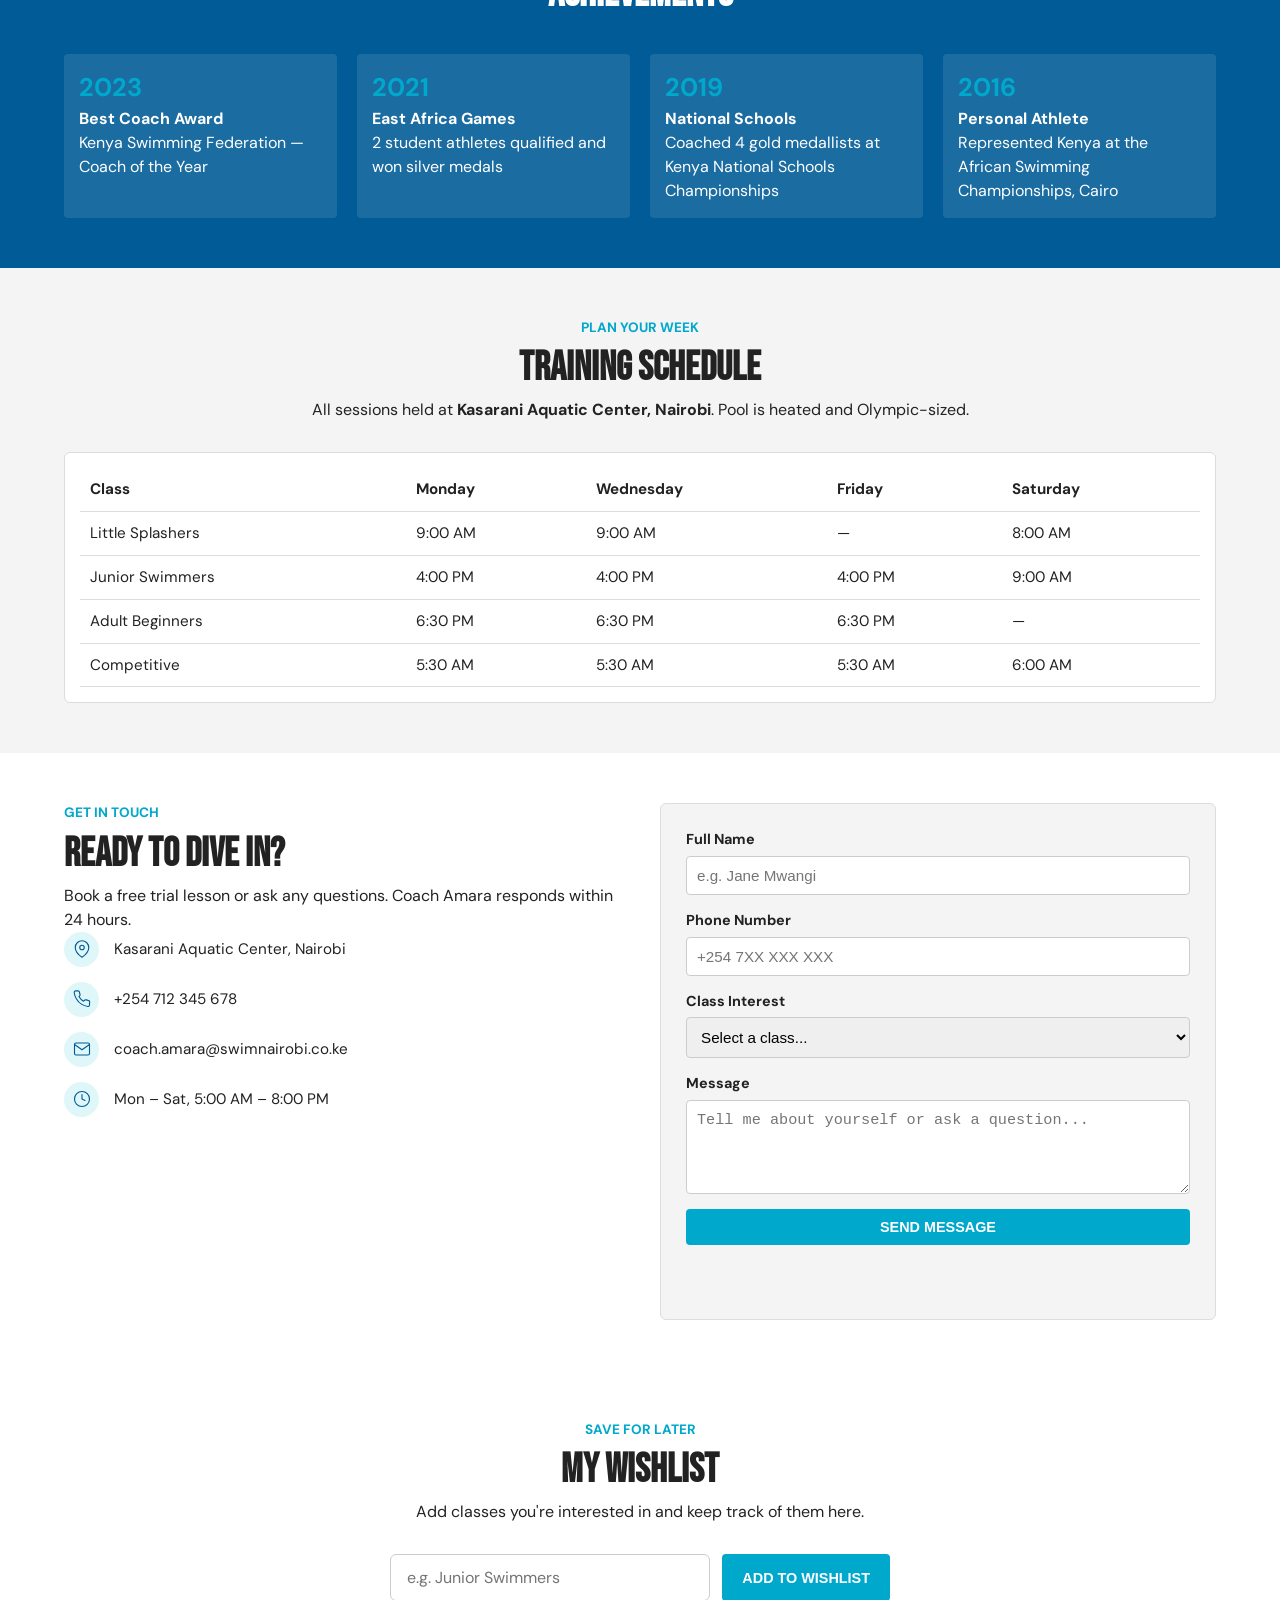
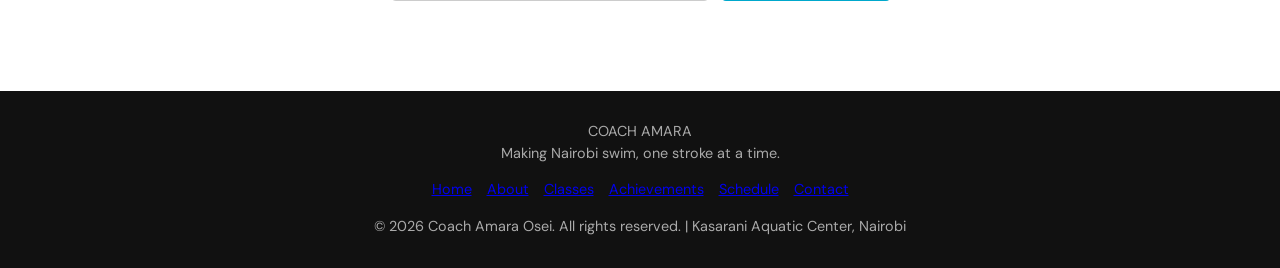
==== commit b9c18584: "Add dynamic add/remove wishlist feature" ====
--- a/wad-midterm-murhula-caleb-main/submission/index.html
+++ b/wad-midterm-murhula-caleb-main/submission/index.html
@@ -253,6 +253,21 @@
     </section>
 
   </main>
+  <!-- WISHLIST -->
+<section id="wishlist">
+  <div class="section-header">
+    <p class="section-label">Save For Later</p>
+    <h2>My Wishlist</h2>
+    <p class="section-desc">Add classes you're interested in and keep track of them here.</p>
+  </div>
+
+  <div class="wishlist-form">
+    <input type="text" id="wishlist-input" placeholder="e.g. Junior Swimmers" />
+    <button type="button" id="wishlist-add-btn" class="btn-primary">Add to Wishlist</button>
+  </div>
+
+  <ul class="wishlist-list" id="wishlist-list"></ul>
+</section>
 
   <!-- FOOTER -->
   <footer>
--- a/wad-midterm-murhula-caleb-main/submission/css/styles.css
+++ b/wad-midterm-murhula-caleb-main/submission/css/styles.css
@@ -282,4 +282,46 @@
 .banner-caption.visible {
   opacity: 1;
   visibility: visible;
+}
+.wishlist-form {
+  display: flex;
+  gap: 12px;
+  max-width: 500px;
+  margin: 0 auto 40px;
+}
+.wishlist-form input {
+  flex: 1;
+  padding: 12px 16px;
+  border: 1px solid #ccc;
+  border-radius: 6px;
+  font-family: inherit;
+  font-size: 1rem;
+}
+.wishlist-list {
+  list-style: none;
+  max-width: 500px;
+  margin: 0 auto;
+  padding: 0;
+}
+.wishlist-item {
+  display: flex;
+  justify-content: space-between;
+  align-items: center;
+  padding: 14px 18px;
+  border: 1px solid #eee;
+  border-radius: 6px;
+  margin-bottom: 10px;
+  background: #fafafa;
+}
+.wishlist-remove-btn {
+  background: #e63946;
+  color: #fff;
+  border: none;
+  padding: 6px 14px;
+  border-radius: 4px;
+  cursor: pointer;
+  font-size: 0.85rem;
+}
+.wishlist-remove-btn:hover {
+  background: #c1121f;
 }
